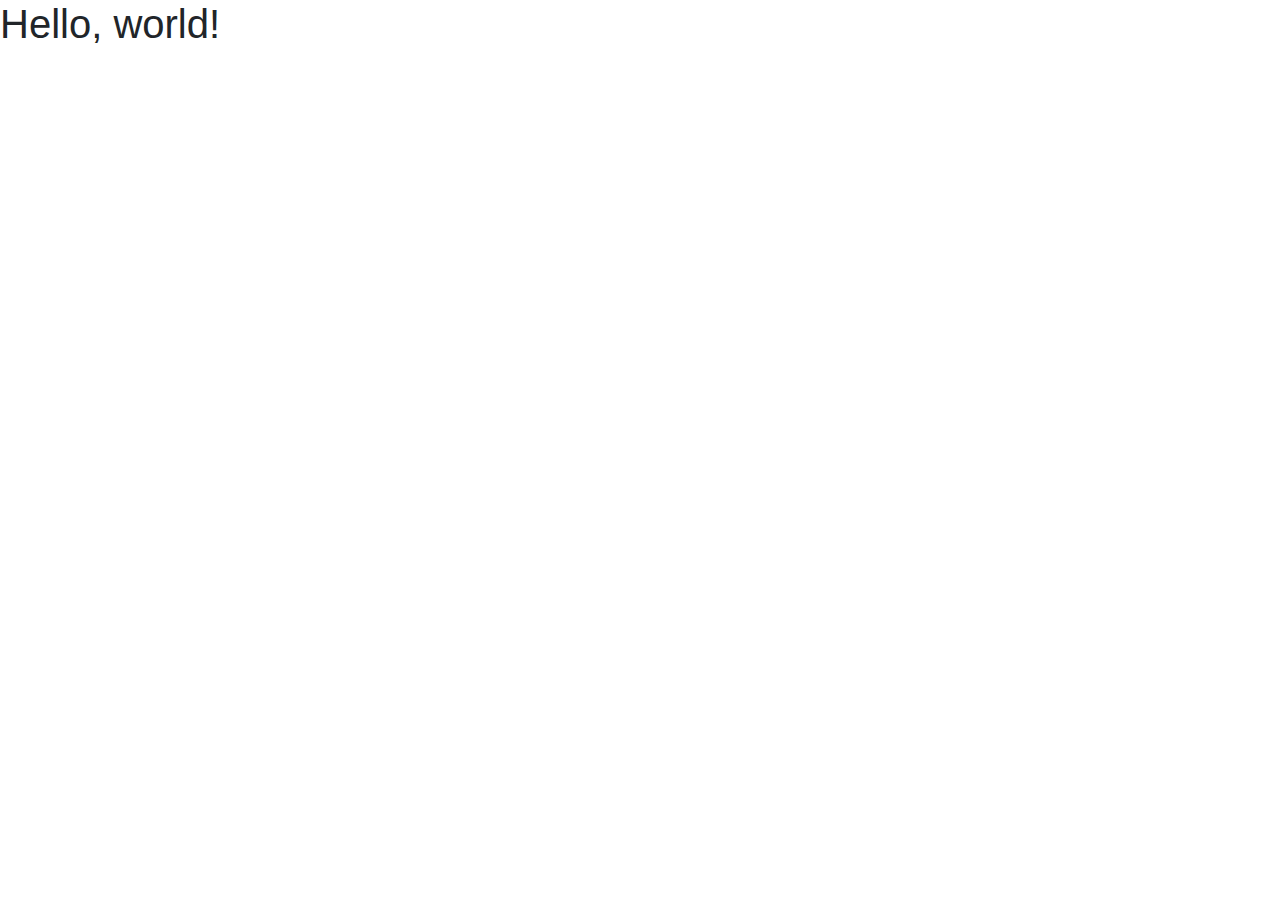
==== pages/about.html @ a5c3021f "third commit" ====
<!doctype html>
<html lang="en">
  <head>
    <!-- Required meta tags -->
    <meta charset="utf-8">
    <meta name="viewport" content="width=device-width, initial-scale=1, shrink-to-fit=no">

    <!-- Bootstrap CSS -->
    <link rel="stylesheet" href="https://stackpath.bootstrapcdn.com/bootstrap/4.5.2/css/bootstrap.min.css" integrity="sha384-JcKb8q3iqJ61gNV9KGb8thSsNjpSL0n8PARn9HuZOnIxN0hoP+VmmDGMN5t9UJ0Z" crossorigin="anonymous">

    <title>Hello, world!</title>
  </head>
  <body>
    <h1>Hello, world!</h1>

    <!-- Optional JavaScript -->
    <!-- jQuery first, then Popper.js, then Bootstrap JS -->
    <script src="https://code.jquery.com/jquery-3.5.1.slim.min.js" integrity="sha384-DfXdz2htPH0lsSSs5nCTpuj/zy4C+OGpamoFVy38MVBnE+IbbVYUew+OrCXaRkfj" crossorigin="anonymous"></script>
    <script src="https://cdn.jsdelivr.net/npm/popper.js@1.16.1/dist/umd/popper.min.js" integrity="sha384-9/reFTGAW83EW2RDu2S0VKaIzap3H66lZH81PoYlFhbGU+6BZp6G7niu735Sk7lN" crossorigin="anonymous"></script>
    <script src="https://stackpath.bootstrapcdn.com/bootstrap/4.5.2/js/bootstrap.min.js" integrity="sha384-B4gt1jrGC7Jh4AgTPSdUtOBvfO8shuf57BaghqFfPlYxofvL8/KUEfYiJOMMV+rV" crossorigin="anonymous"></script>
  </body>
</html>
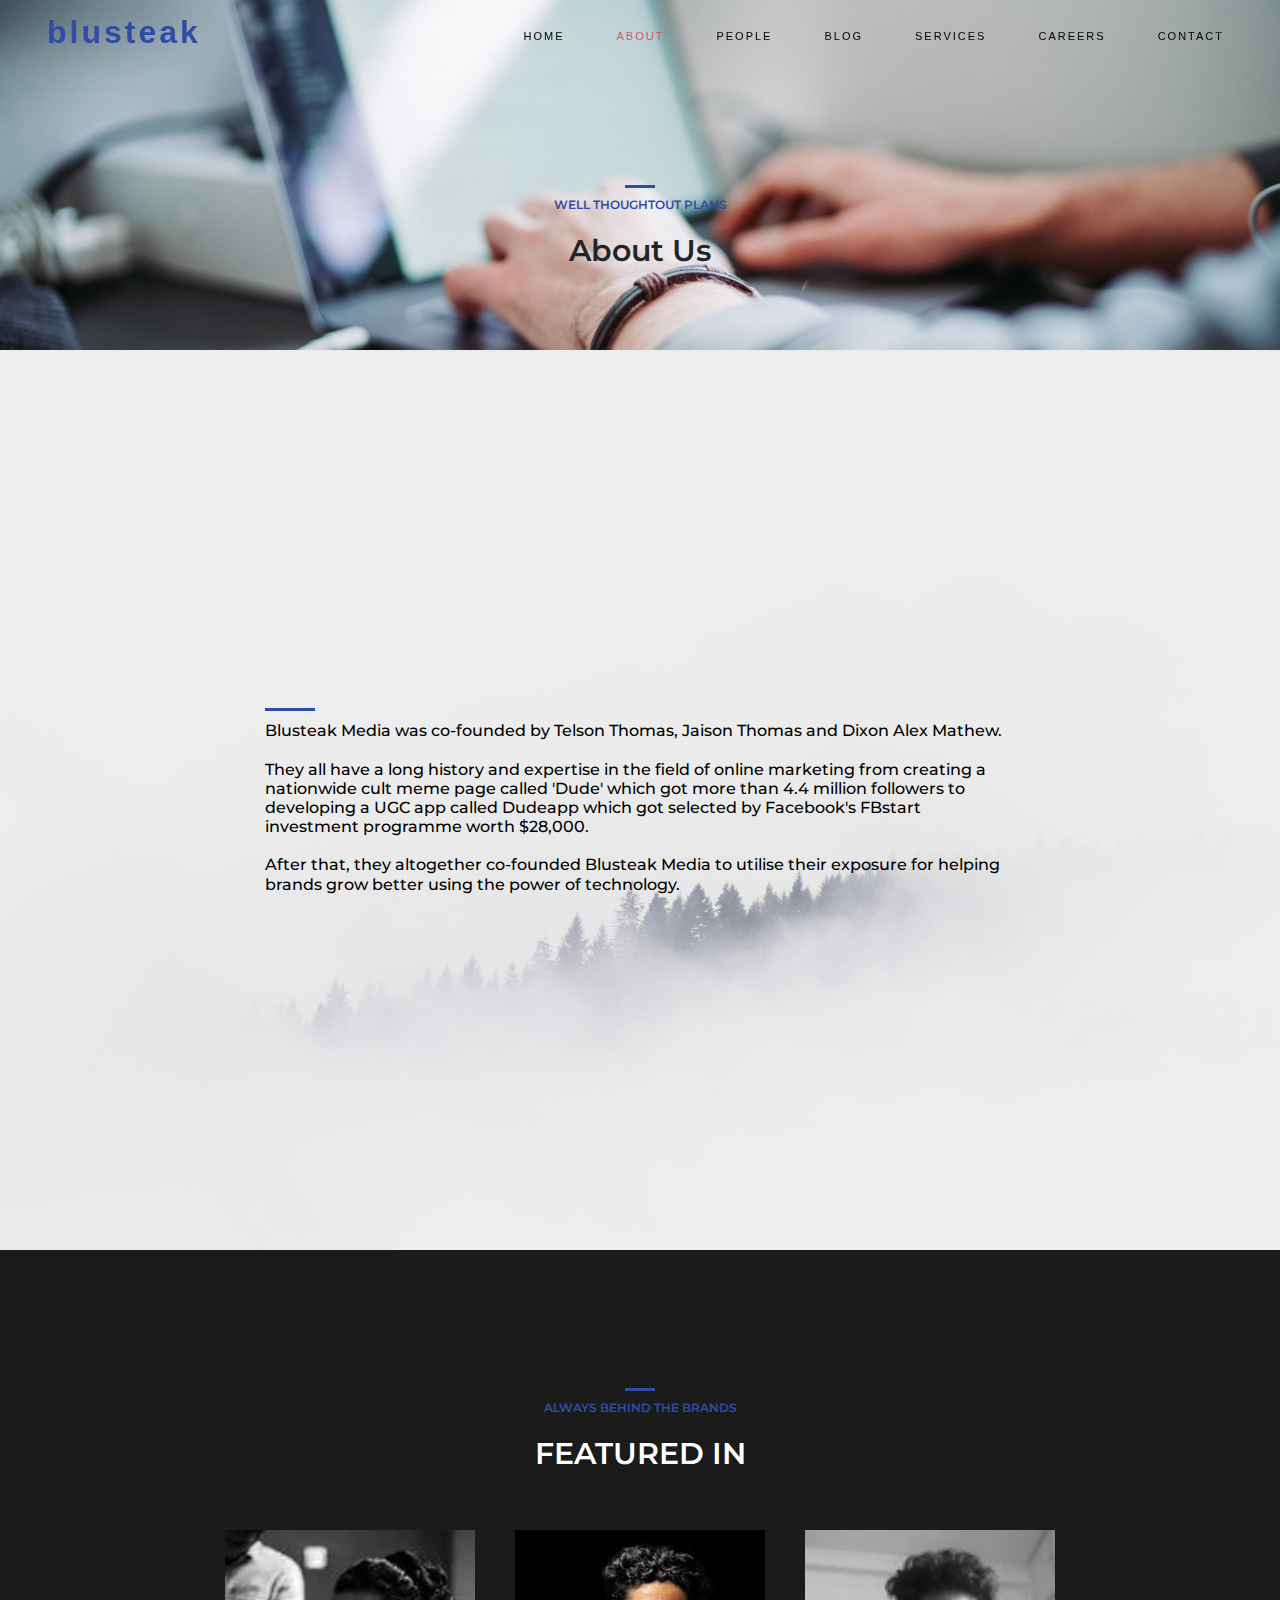
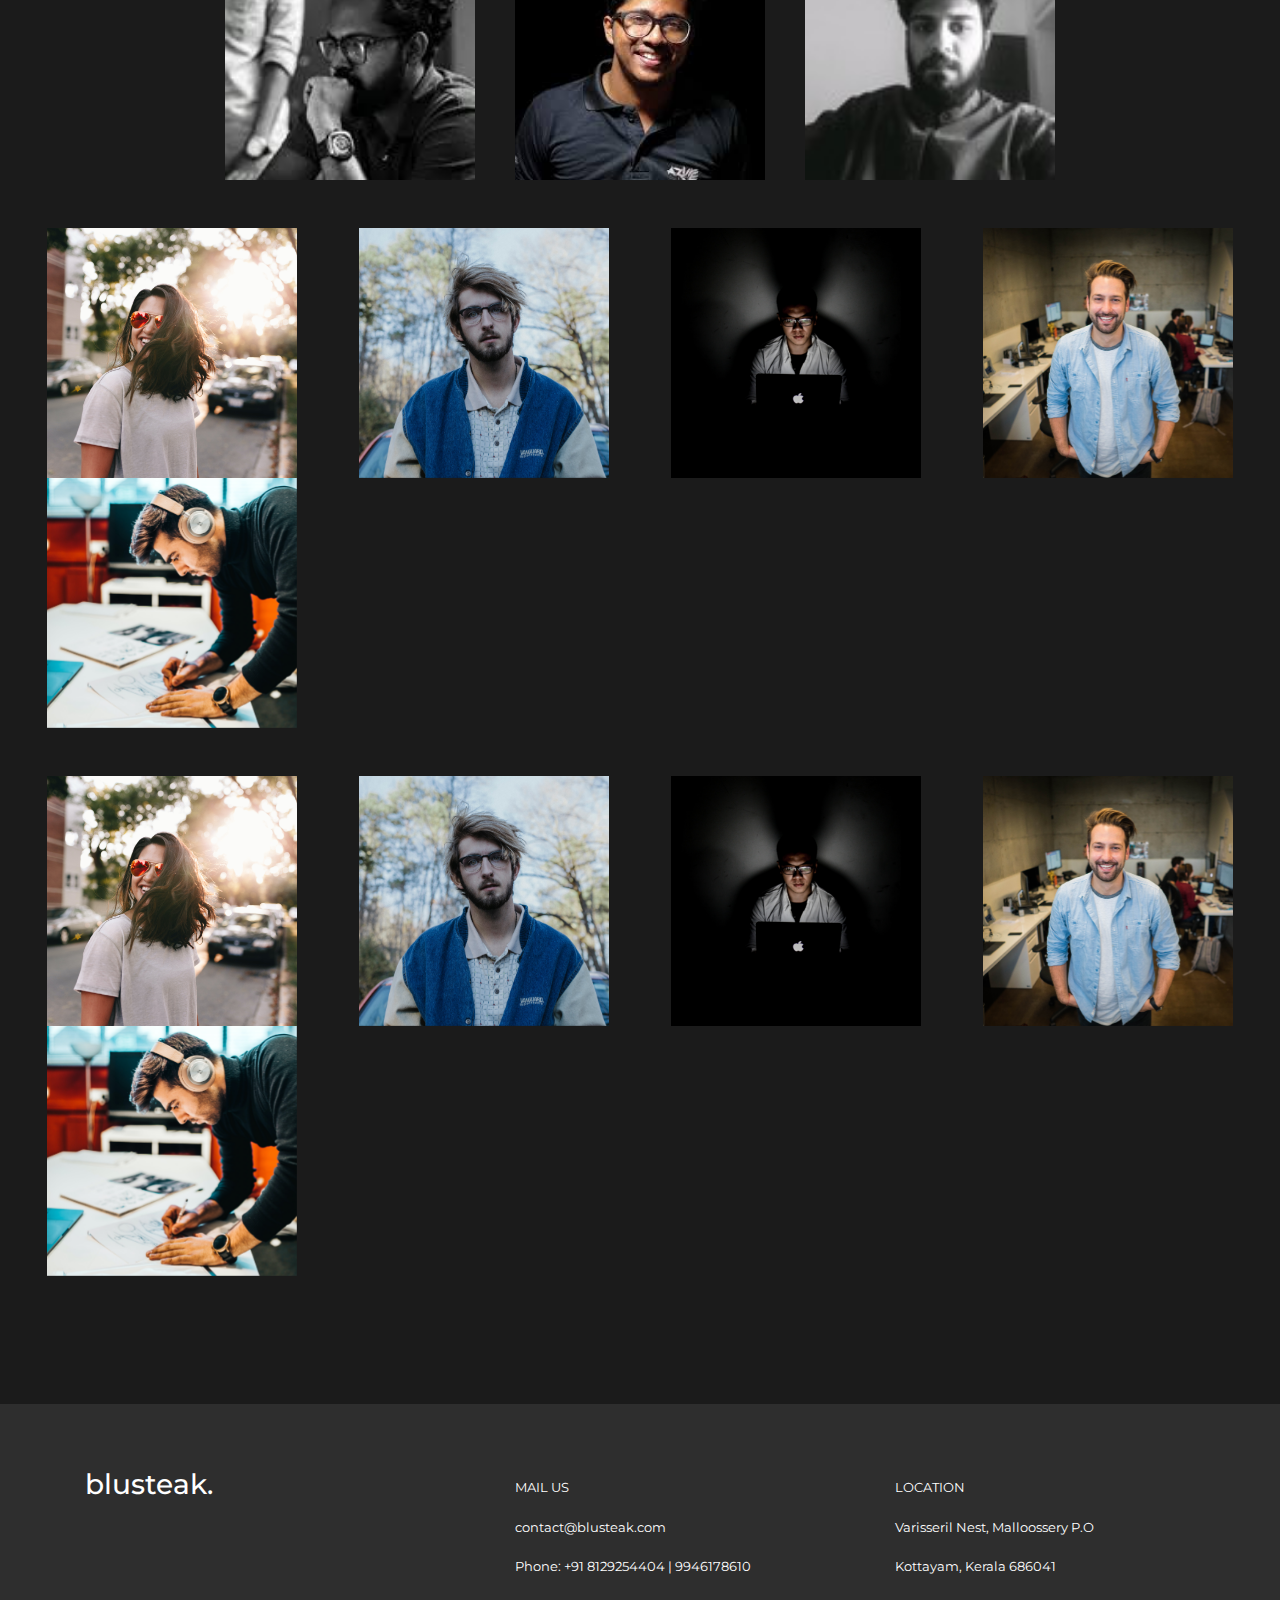
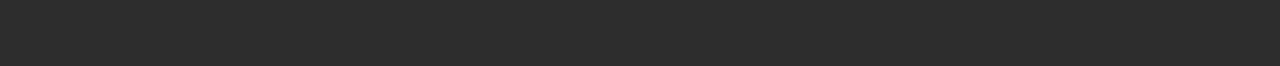
==== commit de929fc9: "fifth commit" ====
--- a/pages/about.html
+++ b/pages/about.html
@@ -4,19 +4,500 @@
     <!-- Required meta tags -->
     <meta charset="utf-8">
     <meta name="viewport" content="width=device-width, initial-scale=1, shrink-to-fit=no">
+    <link rel="stylesheet" href="../css/about.css">
 
     <!-- Bootstrap CSS -->
     <link rel="stylesheet" href="https://stackpath.bootstrapcdn.com/bootstrap/4.5.2/css/bootstrap.min.css" integrity="sha384-JcKb8q3iqJ61gNV9KGb8thSsNjpSL0n8PARn9HuZOnIxN0hoP+VmmDGMN5t9UJ0Z" crossorigin="anonymous">
 
-    <title>Hello, world!</title>
+    <!-- font -->
+    <link href="https://fonts.googleapis.com/css?family=Raleway:300,700,900" rel="stylesheet">
+    <link href="https://fonts.googleapis.com/css2?family=Montserrat:wght@100;200;300;400;500;600;700;800;900&display=swap" rel="stylesheet">
+     <link rel="stylesheet" href="https://pro.fontawesome.com/releases/v5.10.0/css/all.css" integrity="sha384-AYmEC3Yw5cVb3ZcuHtOA93w35dYTsvhLPVnYs9eStHfGJvOvKxVfELGroGkvsg+p" crossorigin="anonymous"/>
+
+    <title>blusteak</title>
   </head>
   <body>
-    <h1>Hello, world!</h1>
+   
+    
+    <!-- Aboutmain banner....................................................................... -->
+
+    <div class="container-fluid aboutBanner">
+
+              <!-- navbar ...starts................... -->
+                
+              <div class="container-fluid topNav">
+                <nav class="navbar navbar-default navbar-expand-lg nav-menu">
+
+                  <div class="container-fluid">
+            
+                    <a href="#" class="navbar-brand text-uppercase brandName"><h2>blusteak</h2></a>
+            
+                    <button class="navbar-toggler nav-button" type="button" data-toggle="collapse" data-target="#myNavbar">
+                      <div class="line1 ham"></div>
+                      <div class="line2 ham"></div>
+                      <div class="line3 ham"></div>      
+                    </button>
+            
+                    <div class="collapse navbar-collapse justify-content-end" id="myNavbar">
+            
+                      <ul class="navbar-nav ml-aulo">
+            
+                        <li class="nav-item">
+                          <a class="nav-link m-2 menu-item" href="../index.html"> Home </a>
+                        </li>
+                        <li class="nav-item">
+                          <a class="nav-link m-2 menu-item nav-active active" href="#"> ABOUT </a>
+                        </li>
+                        <li class="nav-item">
+                          <a class="nav-link m-2 menu-item" href="#"> PEOPLE </a>
+                        </li>
+                        <li class="nav-item">
+                          <a class="nav-link m-2 menu-item" href="#"> BLOG </a>
+                        </li>
+                        <li class="nav-item">
+                          <a class="nav-link m-2 menu-item" href="#"> SERVICES </a>
+                        </li>
+                        <li class="nav-item">
+                          <a class="nav-link m-2 menu-item" href="#"> CAREERS </a>
+                        </li>
+                        <li class="nav-item">
+                          <a class="nav-link m-2 menu-item" href="#"> CONTACT </a>
+                        </li>
+                      </ul>
+                    </div>
+                  </div>
+                </nav>
+            </div>
+
+            <!-- navbar .end..................... -->
+
+      <div class="container maiN">
+        <div class="setitem">
+          <div class="boldLine"></div>
+              <h6 class="aboutSh">WELL THOUGHTOUT PLANS</h6>
+              <h3 class="aboutHead">About Us</h3>
+          </div>
+        </div>
+    </div>
+    
+
+    <!-- about detail-------------------------------------------------------------------------------------------- -->
+
+    <div class="container-fluid aboutContent">
+      <div class="container ">
+        <div class="abContent">
+              <div class="boldLine abline"></div>
+              <h6 class="abH6">Blusteak Media was co-founded by Telson Thomas, Jaison Thomas and Dixon Alex Mathew.<br><br>
+                They all have a long history and expertise in the field of online marketing from creating a nationwide cult meme page called 'Dude' which got more than 4.4 million followers to developing a UGC app called Dudeapp which got selected by Facebook's FBstart investment programme worth $28,000.<br><br>
+                After that, they altogether co-founded Blusteak Media to utilise their exposure for helping brands grow better using the power of technology.</h6>  
+        </div>
+      </div>
+    </div>
+
+      <!-- team........................................................................ -->
+
+
+
+ <!-- <div class="d-flex flex-row justify-content-center">
+                                    <div class="p-4">
+                                        <a href="#">
+                                          <i class="fab fa-facebook-f"></i>
+                                        </a>
+                                    </div>
+                                    <div class="p-4">
+                                            <a href="#">
+                                              <i class="fab fa-twitter"></i>
+                                            </a>
+                                    </div>
+                                    <div class="p-4">
+                                            <a href="#">
+                                              <i class="fab fa-linkedin-in"></i>
+                                            </a>
+                                    </div>
+                                </div> -->
+
+
+
+
+      <div class="container-fluid teamy__team">
+        <div class="main-container">
+
+          <div class="boldLine"></div>
+            <h6 class="teamSh">ALWAYS BEHIND THE BRANDS</h6>
+            <h3 class="teamHead">FEATURED IN</h3>
+
+
+
+          <div class="teamy-team scroller">
+            <div class="scroller__box">
+              
+              
+              <div class="scroller__item fo_Team"> 
+                <div class="teamy teamy_mask-circle teamy_zoom-photo">
+                  <div class="teamy__layout">
+                    <div class="teamy__preview">
+                      <img src="../assets/telson.jpg" class="teamy__avatar" alt="The demo photo">
+                    </div>
+                    <div class="teamy__back">
+                      <div class="teamy__back-inner">
+                        <div class="teamy__content">
+                            <span class="teamy__name">TELSON THOMAS</span>
+                            <span class="teamy__post">CO-FOUNDER, EXECUTIVE</span>
+                            <a href="https://www.linkedin.com/in/telson-thomas-265436133/?originalSubdomain=in" target="_blank" class="social">
+                              <svg class="social__icon"><use xlink:href="#linkedin"></use></svg>
+                              <span class="social__name">LinkedIn</span>
+                            </a>
+                          </div>
+                      </div>
+                    </div>
+                  </div>
+                </div>
+              </div>
+
+              
+              <div class="scroller__item fo_Team"> 
+                <div class="teamy teamy_mask-circle teamy_zoom-photo">
+                  <div class="teamy__layout">
+                    <div class="teamy__preview">
+                      <img src="../assets/jaison.jpg" class="teamy__avatar" alt="The demo photo">
+                    </div>
+                    <div class="teamy__back">
+                      <div class="teamy__back-inner">
+                        <div class="teamy__content">
+                            <span class="teamy__name">JAISON THOMAS</span>
+                            <span class="teamy__post">CO-FOUNDER, MARKETING</span>
+                            <a href="https://www.linkedin.com/in/jaisonthomas123/" target="_blank" class="social">
+                              <svg class="social__icon"><use xlink:href="#linkedin"></use></svg>
+                              <span class="social__name">LinkedIn</span>
+                            </a>
+                          </div>
+                      </div>
+                    </div>
+                  </div>
+                </div>
+              </div>
+              
+              
+              <div class="scroller__item fo_Team"> 
+                <div class="teamy teamy_mask-circle teamy_zoom-photo">
+                  <div class="teamy__layout">
+                    <div class="teamy__preview">
+                      <img src="../assets/DIXON.jpg" class="teamy__avatar" alt="The demo photo">
+                    </div>
+                    <div class="teamy__back">
+                      <div class="teamy__back-inner">
+                        <div class="teamy__content">
+                            <span class="teamy__name">DIXON ALEX</span>
+                            <span class="teamy__post">CO-FOUNDER, PROJECTS HEAD</span>
+                            <a href="https://www.linkedin.com/in/dixon-mathew/?originalSubdomain=in" target="_blank" class="social">
+                              <svg class="social__icon"><use xlink:href="#linkedin"></use></svg>
+                              <span class="social__name">LinkedIn</span>
+                            </a>
+                          </div>
+                      </div>
+                    </div>
+                  </div>
+                </div>
+              </div>
+            </div>
+        </div>
+
+
+
+        <svg width="26" height="28" style="display: none;">
+          <symbol id="linkedin" viewBox="0 0 24 28">
+            <path d="M5.453 9.766v15.484h-5.156v-15.484h5.156zM5.781 4.984c0.016 1.484-1.109 2.672-2.906 2.672v0h-0.031c-1.734 0-2.844-1.188-2.844-2.672 0-1.516 1.156-2.672 2.906-2.672 1.766 0 2.859 1.156 2.875 2.672zM24 16.375v8.875h-5.141v-8.281c0-2.078-0.75-3.5-2.609-3.5-1.422 0-2.266 0.953-2.641 1.875-0.125 0.344-0.172 0.797-0.172 1.266v8.641h-5.141c0.063-14.031 0-15.484 0-15.484h5.141v2.25h-0.031c0.672-1.062 1.891-2.609 4.672-2.609 3.391 0 5.922 2.219 5.922 6.969z"></path>
+          </symbol>
+        </svg>
+
+
+        <!-- ------------------------------------------------------------------------- -->
+
+
+          
+          <div class="teamy-team scroller">
+            <div class="scroller__box">
+              
+              
+              <div class="scroller__item"> 
+                <div class="teamy teamy_mask-circle teamy_zoom-photo">
+                  <div class="teamy__layout">
+                    <div class="teamy__preview">
+                      <img src="../assets/team/team2.jpg" class="teamy__avatar" alt="The demo photo">
+                    </div>
+                    <div class="teamy__back">
+                      <div class="teamy__back-inner">
+                        <div class="teamy__content">
+                            <span class="teamy__name">VAJAN SAJU</span>
+                            <span class="teamy__post">PROJECT MANAGER</span>
+                          </div>
+                      </div>
+                    </div>
+                  </div>
+                </div>
+              </div>
+
+              
+              <div class="scroller__item"> 
+                <div class="teamy teamy_mask-circle teamy_zoom-photo">
+                  <div class="teamy__layout">
+                    <div class="teamy__preview">
+                      <img src="../assets/team/team3.jpg" class="teamy__avatar" alt="The demo photo">
+                    </div>
+                    <div class="teamy__back">
+                      <div class="teamy__back-inner">
+                        <div class="teamy__content">
+                            <span class="teamy__name">DAVIS ABRAHAM</span>
+                            <span class="teamy__post">BRAND IDENTITY DESIGNER</span>
+                          </div>
+                      </div>
+                    </div>
+                  </div>
+                </div>
+              </div>
+              
+              
+              <div class="scroller__item"> 
+                <div class="teamy teamy_mask-circle teamy_zoom-photo">
+                  <div class="teamy__layout">
+                    <div class="teamy__preview">
+                      <img src="../assets/team/team4.jpg" class="teamy__avatar" alt="The demo photo">
+                    </div>
+                    <div class="teamy__back">
+                      <div class="teamy__back-inner">
+                        <div class="teamy__content">
+                            <span class="teamy__name">MARTIN MATHEW</span>
+                            <span class="teamy__post">DIGITAL CONTENT EXECUTIVE</span>
+                          </div>
+                      </div>
+                    </div>
+                  </div>
+                </div>
+              </div>
+              
+              
+              
+              <div class="scroller__item"> 
+                <div class="teamy teamy_mask-circle teamy_zoom-photo">
+                  <div class="teamy__layout">
+                    <div class="teamy__preview">
+                      <img src="../assets/team/work0.jpg" class="teamy__avatar" alt="The demo photo">
+                    </div>
+                    <div class="teamy__back">
+                      <div class="teamy__back-inner">
+                        <div class="teamy__content">
+                            <span class="teamy__name">FEBIN ZACHARIAH</span>
+                            <span class="teamy__post">CRM, OPERATIONS</span>
+                          </div>
+                      </div>
+                    </div>
+                  </div>
+                </div>
+              </div>
+              
+              
+              <div class="scroller__item"> 
+                <div class="teamy teamy_mask-circle teamy_zoom-photo">
+                  <div class="teamy__layout">
+                    <div class="teamy__preview">
+                      <img src="../assets/team/work8.jpg" class="teamy__avatar" alt="The demo photo">
+                    </div>
+                    <div class="teamy__back">
+                      <div class="teamy__back-inner">
+                        <div class="teamy__content">
+                            <span class="teamy__name">JHONY JAMES</span>
+                            <span class="teamy__post">ASST.FILM MAKER</span>
+                          </div>
+                      </div>
+                    </div>
+                  </div>
+                </div>
+              </div>
+            </div>
+          </div>
+              
+<!-- ------------------------------------- -->
+
+
+
+  <div class="teamy-team scroller">
+    <div class="scroller__box">
+      
+      
+      <div class="scroller__item"> 
+        <div class="teamy teamy_mask-circle teamy_zoom-photo">
+          <div class="teamy__layout">
+            <div class="teamy__preview">
+              <img src="../assets/team/team2.jpg" class="teamy__avatar" alt="The demo photo">
+            </div>
+            <div class="teamy__back">
+              <div class="teamy__back-inner">
+                <div class="teamy__content">
+                    <span class="teamy__name">SEBIN GEORGE THOMAS</span>
+                    <span class="teamy__post">ASST.PROJECT MANAGER</span>
+                  </div>
+              </div>
+            </div>
+          </div>
+        </div>
+      </div>
+
+      
+      <div class="scroller__item"> 
+        <div class="teamy teamy_mask-circle teamy_zoom-photo">
+          <div class="teamy__layout">
+            <div class="teamy__preview">
+              <img src="../assets/team/team3.jpg" class="teamy__avatar" alt="The demo photo">
+            </div>
+            <div class="teamy__back">
+              <div class="teamy__back-inner">
+                <div class="teamy__content">
+                    <span class="teamy__name">ABHIRAM G</span>
+                    <span class="teamy__post">GRAPHIC DESIGNER</span>
+                  </div>
+              </div>
+            </div>
+          </div>
+        </div>
+      </div>
+      
+      
+      <div class="scroller__item"> 
+        <div class="teamy teamy_mask-circle teamy_zoom-photo">
+          <div class="teamy__layout">
+            <div class="teamy__preview">
+              <img src="../assets/team/team4.jpg" class="teamy__avatar" alt="The demo photo">
+            </div>
+            <div class="teamy__back">
+              <div class="teamy__back-inner">
+                <div class="teamy__content">
+                    <span class="teamy__name">PONNY K BABY</span>
+                    <span class="teamy__post">CONTENT HEAD</span>
+                  </div>
+              </div>
+            </div>
+          </div>
+        </div>
+      </div>
+      
+      
+      
+      <div class="scroller__item"> 
+        <div class="teamy teamy_mask-circle teamy_zoom-photo">
+          <div class="teamy__layout">
+            <div class="teamy__preview">
+              <img src="../assets/team/work0.jpg" class="teamy__avatar" alt="The demo photo">
+            </div>
+            <div class="teamy__back">
+              <div class="teamy__back-inner">
+                <div class="teamy__content">
+                    <span class="teamy__name">DEEPA SANTHA MOHAN</span>
+                    <span class="teamy__post">CREATIVE HEAD</span>
+                  </div>
+              </div>
+            </div>
+          </div>
+        </div>
+      </div>
+      
+      
+      <div class="scroller__item"> 
+        <div class="teamy teamy_mask-circle teamy_zoom-photo">
+          <div class="teamy__layout">
+            <div class="teamy__preview">
+              <img src="../assets/team/work8.jpg" class="teamy__avatar" alt="The demo photo">
+            </div>
+            <div class="teamy__back">
+              <div class="teamy__back-inner">
+                <div class="teamy__content">
+                    <span class="teamy__name">STANLEY JOHN</span>
+                    <span class="teamy__post">DIGITAL MARKETING EXECUTIVE</span>
+                  </div>
+              </div>
+            </div>
+          </div>
+        </div>
+      </div>
+    </div>
+  </div>
+  </div>
+        
+      </div>
+
+
+
+          
+      <!-- footer......................................................................... -->
+
+          
+            <div class="container-fluid footDiv">
+                <div class="container ">
+                    <div class="row">
+                      <div class="col-md-4">
+                        <h3>blusteak.</h3>
+                        <ul class="soIcon">
+                          <li><i class="fab fa-youtube"></i></li>
+                          <li><i class="fab fa-instagram"></i></li>
+                          <li><i class="fab fa-linkedin"></i></li>
+                          <li><i class="fab fa-facebook-square"></i></li>
+                          <li><i class="fab fa-pinterest-square"></i></li>
+                        </ul>
+                      </div>
+                      <div class="col-md-4">
+                        <ul class="footItm">
+                          <li>MAIL US</li>
+                          <li>contact@blusteak.com</li>
+                          <li>Phone: +91 8129254404 | 9946178610</li>
+                        </ul>
+                      </div>
+                      <div class="col-md-4">
+                        <ul class="footItm">
+                          <li>LOCATION</li>
+                          <li>Varisseril Nest, Malloossery P.O </li>
+                          <li>Kottayam, Kerala 686041</li>
+                        </ul>
+                      </div>
+                    </div>
+                </div>
+          
+              </div>
+      
+
+
+
 
     <!-- Optional JavaScript -->
     <!-- jQuery first, then Popper.js, then Bootstrap JS -->
     <script src="https://code.jquery.com/jquery-3.5.1.slim.min.js" integrity="sha384-DfXdz2htPH0lsSSs5nCTpuj/zy4C+OGpamoFVy38MVBnE+IbbVYUew+OrCXaRkfj" crossorigin="anonymous"></script>
     <script src="https://cdn.jsdelivr.net/npm/popper.js@1.16.1/dist/umd/popper.min.js" integrity="sha384-9/reFTGAW83EW2RDu2S0VKaIzap3H66lZH81PoYlFhbGU+6BZp6G7niu735Sk7lN" crossorigin="anonymous"></script>
     <script src="https://stackpath.bootstrapcdn.com/bootstrap/4.5.2/js/bootstrap.min.js" integrity="sha384-B4gt1jrGC7Jh4AgTPSdUtOBvfO8shuf57BaghqFfPlYxofvL8/KUEfYiJOMMV+rV" crossorigin="anonymous"></script>
+  
+
+
+            <!-- NAVBAR................ -->
+            <script>
+              // ===== NAVBAR ===== //
+               $(window).scroll(function() {
+                 
+                 let position    =   $(this).scrollTop();
+                   if (position >= 100) {
+                     $('.nav-menu').addClass('costum-navbar');
+                   } else {
+                     $('.nav-menu').removeClass('costum-navbar');
+                   }
+                 
+               });
+   
+   
+               // ===== HAMBURGER BUTTON ===== //
+               $(document).ready(function() {
+                 
+                 $('.nav-button').click(function() {
+                   $('.nav-button').toggleClass('change');
+                 })
+               });
+           </script>
+
+  
   </body>
 </html>--- a/css/about.css
+++ b/css/about.css
@@ -0,0 +1,661 @@
+*{
+    /* outline: 1px solid red;  */
+}
+body{
+    margin: 0;
+    padding: 0;
+    display: block;
+    /* overflow: hidden; */
+    font-family: 'Montserrat', sans-serif!important;
+}
+p{
+    line-height: 16px;
+    font-size: 15px;
+}
+a:hover{
+    text-decoration: none!important;
+}
+.boldLine{
+    width: 30px;
+    height: 3px;
+    background: #314ca4;
+    margin: 10px auto;
+    /* transition: all 0.5s ease; */
+}
+
+/* navbar .......................................................................... */
+
+.navbar-brand {
+    color: #fff;
+    padding: 0 15px;
+    padding-top: 10px;
+    padding-bottom: 5px;
+    font-family: 'Josefin Sans', sans-serif;
+    font-size: 25px;
+    font-weight: 400;
+    letter-spacing: 3px;
+}
+
+.nav-menu {
+    background: transparent;
+    padding: 30px;
+    position: fixed!important;
+    width: 100%;
+    z-index: 9999;
+
+    transition: all .4s;
+}
+
+@media (max-width:34em) {
+    .nav-menu {
+        background: #fff !important;
+    }
+    .topNav{
+        padding-left: 0px!important;
+        margin-left: -14px!important;
+        
+    }
+}
+
+.nav-item {
+    padding: 0 10px;
+}
+
+.menu-item {
+    font-family: 'Josefin Sans', sans-serif;
+    font-size: 11px;
+    letter-spacing: 2px;
+    color: #000000;
+    text-transform: uppercase;
+}
+
+@media (max-width: 34em) {
+    .menu-item {
+        padding: 10px 10px 10px;
+    }
+}
+
+.navbar-toggler {
+    cursor: pointer;
+    outline: 0;
+}
+
+.ham {
+    transition: width 0.3s;
+    background: #5a6c7a;
+}
+button:focus{
+  outline: 0px auto!important;
+}
+
+.line1, .line3  {
+    width: 28px;
+    height: 2px;
+    margin: 6px;    
+    transition:  0.4s;
+    
+}
+
+.change .line1 {
+    transform: rotate(-45deg) translate(-3px, 2px);
+}
+
+.change .line3 {
+    transform: rotate(45deg) translate(-3px, -2px);
+}
+
+.menu-item:hover {
+    color: rgb(219, 82, 82);
+}
+
+.nav-active {
+    color: rgb(214, 86, 86);
+}
+
+.dropdown-item {
+    font-family: 'Lato', sans-serif;
+    text-transform: uppercase;
+    font-size: 13px;
+    letter-spacing: 1px;
+}
+
+.costum-navbar {
+    padding-top: 5px;
+    padding-bottom: 5px;
+    background-color: #fff !important;  
+    position: fixed;
+}
+
+.brandName h2{
+    color: #314ca4;
+    font-weight: 600;
+    text-transform: lowercase;
+    text-shadow: 0 0rem 3rem #5a6c7a;
+}
+
+
+.topNav{
+    padding-left: 0px!important;
+    margin-left: -14px!important;
+    /* background: #ffffff;
+    box-shadow: 0 10px 10px -10px rgba(87, 97, 100, 0.35) */
+}
+
+/* .brandName h2{
+    color: #314ca4;
+    font-weight: 600;
+}
+.pageLink a{
+    font-size: 12px;
+    font-weight: 600;
+} */
+
+
+/* aboutMain............................................................... */
+
+.aboutBanner{
+    background-repeat: no-repeat;
+    background-image: url(/assets/workdesk.jpg);
+    /* background-color: #f6f6f6; */
+    background-size: cover;
+    background-position: right; 
+}
+
+.maiN{
+    height: 350px;
+    padding-top: 14%;
+    max-width: 500px;
+}
+.aboutSh{
+    text-align: center;
+    font-size: 12px;
+    font-weight: 600;
+    color: #314ca4;
+    padding-bottom: 13px;
+}
+.aboutHead{
+    text-align: center;
+    padding-bottom: 50px;
+    font-weight: 600;
+    font-size: 30px;
+}
+.setitem{
+    padding-bottom: 50px;
+}
+
+
+/* about detail---------------------------------------------------------------------------------------- */
+
+/* .aboutContent{
+  background-repeat: no-repeat;
+  background-image: url(/assets/white/tst6.jpg);
+  background-size: cover;
+  background-position: right; 
+} */
+.aboutContent{
+  background-repeat: no-repeat;
+  background-color: rgb(220, 220, 220);
+  position: relative;
+}
+.aboutContent::before{
+  content: "";
+  background-image: url(/assets/white/tst6.jpg);
+  background-size: cover;
+  background-position: center;
+  position: absolute;
+  left: 0;
+  top: 0;
+  width: 100%;
+  height: 100%;
+  opacity: 0.5; 
+  display: block!important;
+  /* z-index: -1; */
+}
+.aboutContent{
+  height: 100vh;
+  margin: auto;
+  /* padding: 10%; */
+  display: flex;
+  flex-direction: column;
+  justify-content: center;
+}
+.aboutContent .container{
+  z-index: 10;
+}
+.abContent{
+  padding: 180px;
+  z-index: 2;
+}
+.abline{
+  margin-left: 0;
+  width: 50px;
+  /* z-index: 20; */
+}
+.abH6{
+  color: black;
+  z-index: 20!important;
+}
+
+  /* team........................................................................ */
+
+
+  .teamSh{
+    text-align: center;
+    font-size: 12px;
+    font-weight: 600;
+    color: #314ca4;
+    padding-bottom: 13px;
+}
+.teamHead{
+    text-align: center;
+    padding-bottom: 10px;
+    font-weight: 600;
+    font-size: 30px;
+    color: #fff;
+}
+
+  .teamy__team{
+    background-color: #1b1b1b;
+  }
+
+@media (min-width: 768px){
+
+  .teamy__content{
+    font-size: 62.5%;
+  }
+}
+
+@media (max-width: 767px){
+
+  .teamy__content{
+    font-size: 50%;
+  }
+}
+/* 
+body{
+  font-family: -apple-system, BlinkMacSystemFont, Segoe UI, Roboto, Open Sans, Ubuntu, Fira Sans, Helvetica Neue, sans-serif;
+  font-size: 1.6rem;
+  margin: 0;
+  -webkit-overflow-scrolling: touch;   
+  overflow-y: scroll;
+} */
+
+.main-container{
+  max-width: 1400px;
+  padding-left: 2rem;
+  padding-right: 2rem;
+  margin-left: auto;
+  margin-right: auto;
+}
+
+@media (max-width: 640px){
+
+  .main-container{
+    padding-top: 4rem;
+    padding-bottom: 4rem;
+  }
+}
+
+@media (min-width: 641px){
+
+  .main-container{
+    padding-top: 8rem;
+    padding-bottom: 8rem;
+  }
+}
+
+/* social buttons */
+
+.social{
+  box-sizing: border-box;
+  width: 2rem;
+  height: 2rem;
+  padding: .5rem;
+  margin: auto;
+
+  background-color: #fff;
+  border-radius: 100%;
+
+  margin: 5px;
+  position: relative;
+  display: inline-block;
+  vertical-align: middle;
+}
+
+.social__icon{
+  width: 100%;
+  height: 100%;
+  fill: rgba(72, 27, 174, 1);
+}
+
+.social__name{
+  position: absolute;
+  left: -9999px;
+}
+
+/* grid */
+
+.teamy-team:nth-child(n+2){
+  margin-top: 3rem;
+}
+
+
+/*
+* 1. core styles
+*/
+
+.teamy{
+    position: relative;
+    width: 246px;
+  }
+  
+  .teamy__layout{
+    position: relative;
+    overflow: hidden;
+    height: 300px;
+    width: 100%;
+    height: 100%;
+  }
+  .teamy__preview{
+    height: 250px;
+  }
+  .teamy_mask-circle{
+    width: 250px;
+  }
+  
+  .teamy__layout:before{
+    content: "";
+    position: absolute;
+    top: 50%;
+    left: 50%;
+    z-index: 2;
+  }
+  
+  .teamy__avatar{
+    display: block;
+    /* max-width: 100%; */
+    position: relative;
+    height: 100%;
+    z-index: 1;
+  }
+  
+  .teamy__back{
+    display: none;
+  }
+  
+  .teamy:hover .teamy__back{
+    width: 100%;
+    height: 100%;  
+    display: flex;
+  
+    position: absolute;
+    top: 0;
+    left: 0;    
+    z-index: 3;
+  }
+  
+  .teamy__back-inner{
+    margin: auto;
+    will-change: opacity;
+    animation: fade .4s cubic-bezier(0.71, 0.05, 0.29, 0.9) .2s both;
+  }
+  
+  @keyframes fade{
+    0%{
+      opacity: 0;
+    }
+  
+    100%{
+      opacity: 1;
+    }  
+  }
+  
+  .teamy__name, .teamy__post{
+    display: block;
+  }
+  
+  /*
+  * 2. visual styles
+  */
+  
+  /* common styles for visual styles */
+  
+  .teamy{
+    font-size: 1.6rem;
+    text-align: center;
+  }
+  
+  .teamy__back-inner{
+    padding: 0px;
+  }
+  
+  .teamy__content{
+    padding: 0px;
+    width: 200px;
+    color: #fff;
+  }
+  
+  .teamy__name{
+    font-size: 1em;
+    font-weight: 700;
+  }
+  
+  .teamy__post{
+    margin-top: .5em;
+    font-size: .7em;
+    text-transform: uppercase;
+  }
+  
+  /*
+  * 3. masks
+  */
+  
+  /* mask circle */
+  
+  .teamy_mask-circle .teamy__layout:before{
+    width: 0;
+    height: 0;
+    padding: 25%;
+    border-radius: 50%;
+  
+    transition: transform .3s ease, opacity .3s ease-out;
+    will-change: opacity, transform;
+    opacity: 0;
+    transform: translate(-50%, -50%) scale(0);
+  }
+  
+  .teamy_mask-circle:hover .teamy__layout:before{
+    opacity: 1;
+    transform: translate(-50%, -50%) scale(4);
+    transition-duration: .6s;
+  }
+  
+  /* mask triangle */
+  
+  .teamy_mask-triangle .teamy__layout:before{
+    width: 100%;
+    height: 100%;
+    opacity: 0;
+    clip-path: polygon(50% 10%, 15% 90%, 85% 90%);
+  
+    transition-property: transform, opacity;
+    transition-duration: .2s, .4s;
+    transition-delay: .4s, 0s;
+    transition-timing-function: ease-out;
+  
+    will-change: transform, opacity;
+    transform: translate(-50%, -50%) scale(1);
+  }
+  
+  .teamy_mask-triangle:hover .teamy__layout:before{
+    opacity: 1;
+    transform: translate(-50%, -50%) scale(5);
+    transition-delay: .1s, 0s;
+    transition-duration: .4s;
+  }
+  
+  /*
+  * 4. animations for preview
+  */
+  
+  /* zoom */
+  
+  .teamy_zoom-photo .teamy__avatar{
+    transition: transform .4s cubic-bezier(0.71, 0.05, 0.29, 0.9);
+    will-change: transform;
+    transform: scale(1);
+  }
+  
+  .teamy_zoom-photo:hover .teamy__avatar{
+    transform: scale(1.2);
+  }
+  
+  /* zoom and rotate */
+  
+  .teamy_zoom-rotate-photo .teamy__avatar{
+    transition: transform .4s cubic-bezier(0.71, 0.05, 0.29, 0.9);
+    will-change: transform;
+    transform: scale(1) rotate(0);
+  }
+  
+  .teamy_zoom-rotate-photo:hover .teamy__avatar{
+    transform: scale(1.2) rotate(5deg);
+  }
+  
+  /* zoom and slide */
+  
+  .teamy_zoom-slide-photo .teamy__avatar{
+    transition: transform .4s cubic-bezier(0.71, 0.05, 0.29, 0.9);
+    will-change: transform;
+    transform: scale(1) translate(0, 0);
+  }
+  
+  .teamy_zoom-slide-photo:hover .teamy__avatar{
+    transform: scale(1.2) translate(4%, 4%);
+  }
+  
+  /*
+  * 5. default skin
+  */
+  
+  .teamy__layout:before{
+    background-color: rgba(72, 27, 174, .7);
+  }
+  
+  /*
+  * touch scroller 
+  */
+  
+  /*
+  =====
+  LEVEL 1. CORE STYLES
+  =====
+  */
+  
+  @media (max-width: 1024px){
+  
+    .scroller{
+      --uiScrollerNumberVisibleItems: var(--scrollerNumberVisibleItems, 1);
+      overflow: hidden;
+    }
+  
+    .scroller__box{
+      display: contents;
+      overflow-x: scroll;
+      overflow-y: hidden;
+      white-space: nowrap;
+      font-size: 0;
+      -webkit-overflow-scrolling: touch;
+    }
+  
+    .scroller__item{
+      width: calc(100% / var(--uiScrollerNumberVisibleItems));
+      display: inline-block;
+      vertical-align: top;
+      white-space: normal;
+      font-size: initial;
+    }
+  }
+  
+  /*
+  * demo
+  */
+  
+  @media (max-width: 360px){
+    
+    .teamy-team{
+      --scrollerNumberVisibleItems: 1.2;
+    }
+  }
+  
+  @media (min-width: 361px) and (max-width: 480px){
+    
+    .teamy-team{
+      --scrollerNumberVisibleItems: 1.8;
+    }
+  }
+  
+  @media (min-width: 481px) and (max-width: 1024px){
+    
+    /* .teamy-team{
+      --scrollerNumberVisibleItems: 2.8;
+    } */
+    /* .scroller__box{
+      display: flex;
+      justify-content: space-between;
+      flex-wrap: wrap;
+      width: fit-content;
+      margin: auto;
+    }
+    
+    .scroller__item{
+      width: 10%;
+    } */
+  }
+  
+  @media (min-width: 1025px){
+    
+    .scroller__box{
+      display: flex;
+      justify-content: space-between;
+      flex-wrap: wrap;
+      width: fit-content;
+      margin: auto;
+    }
+    
+    /* .scroller__item{
+      width: 20%;
+    } */
+
+    .fo_Team{
+      padding-left: 20px;
+      padding-right: 20px;
+    }
+  }
+
+
+  
+  /* footer.................................................................... */
+
+  .footDiv{
+    background-color: rgba(0, 0, 0, 0.82);
+    padding-top: 4rem;
+    padding-bottom: 4rem;
+  }
+  .footDiv h3,li{
+    color: #fff;
+  }
+  .footDiv .soIcon{
+      margin: 0;
+      display: flex;
+      padding-left: 0;
+  }
+  .footDiv ul{
+    list-style: none;
+  }
+  .footDiv ul li{
+      padding: 10px;
+  }
+  .footItm li{
+      font-size: 0.8rem;
+  }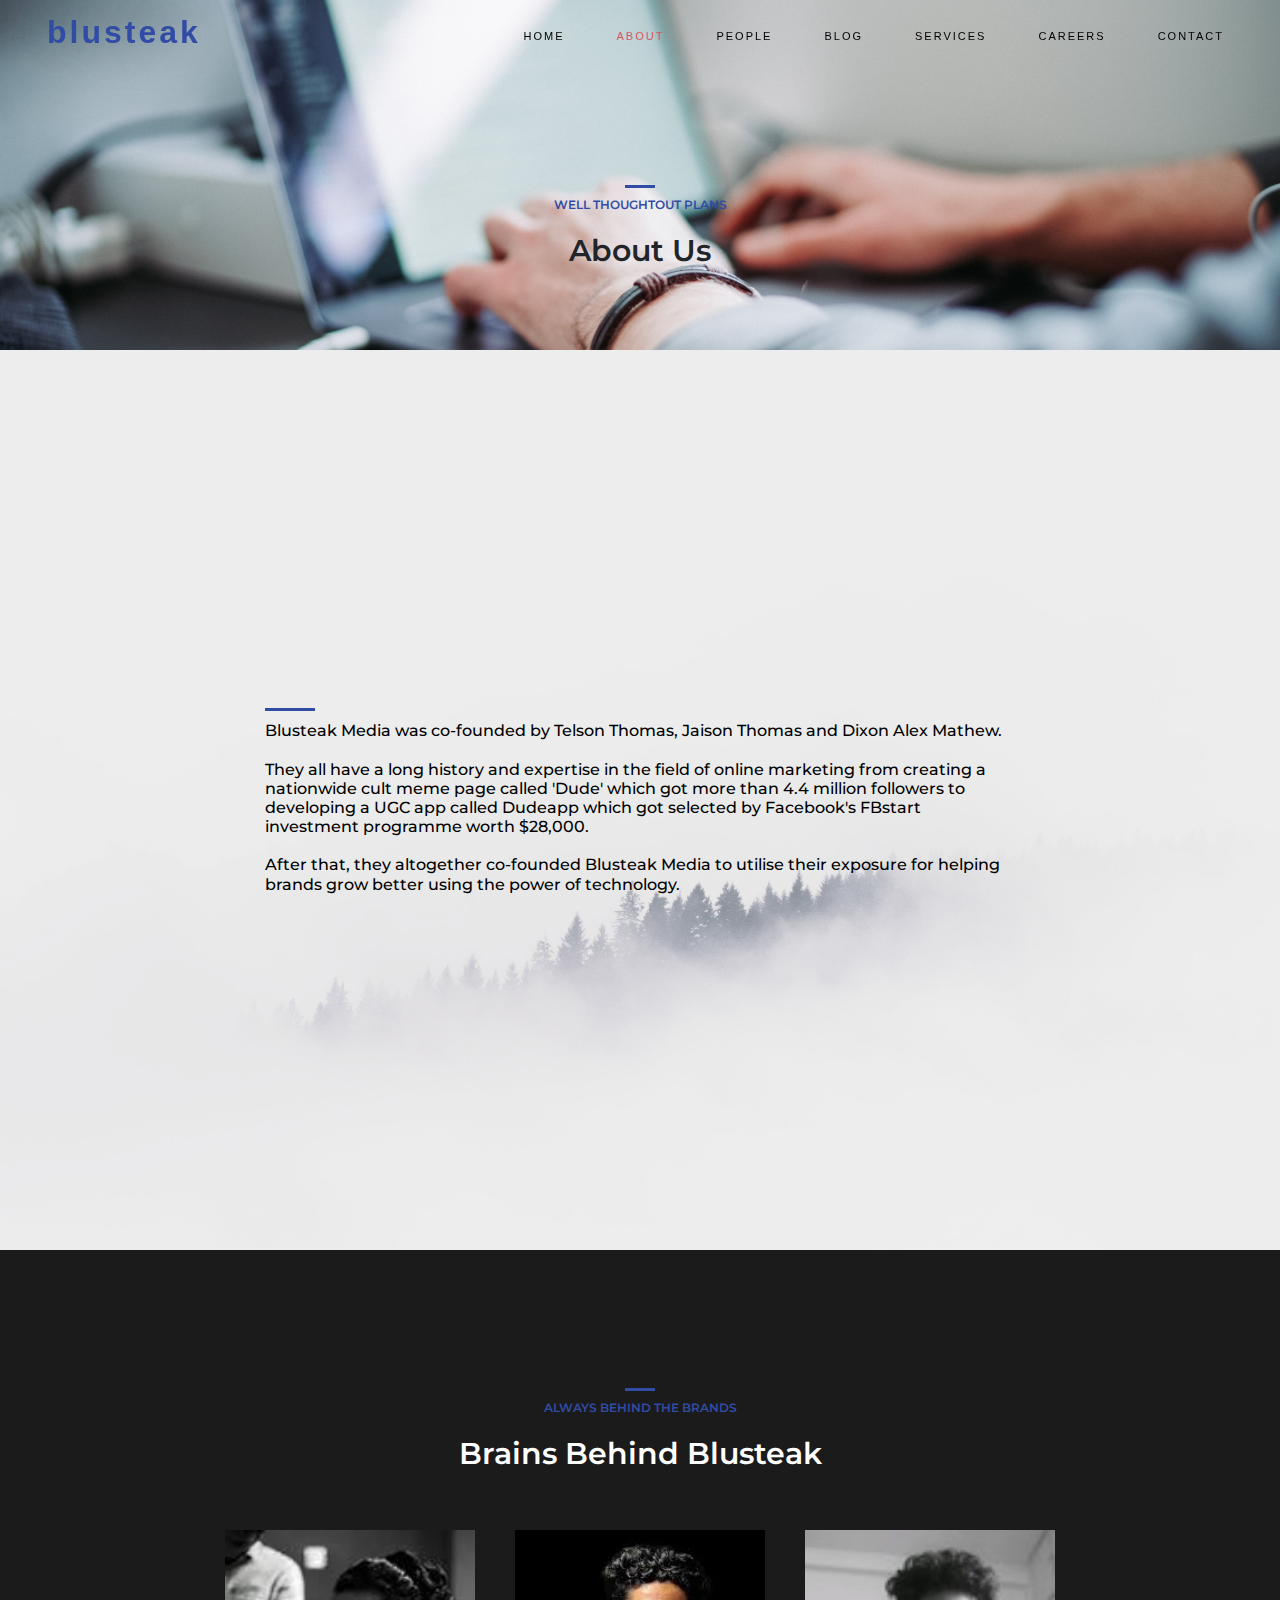
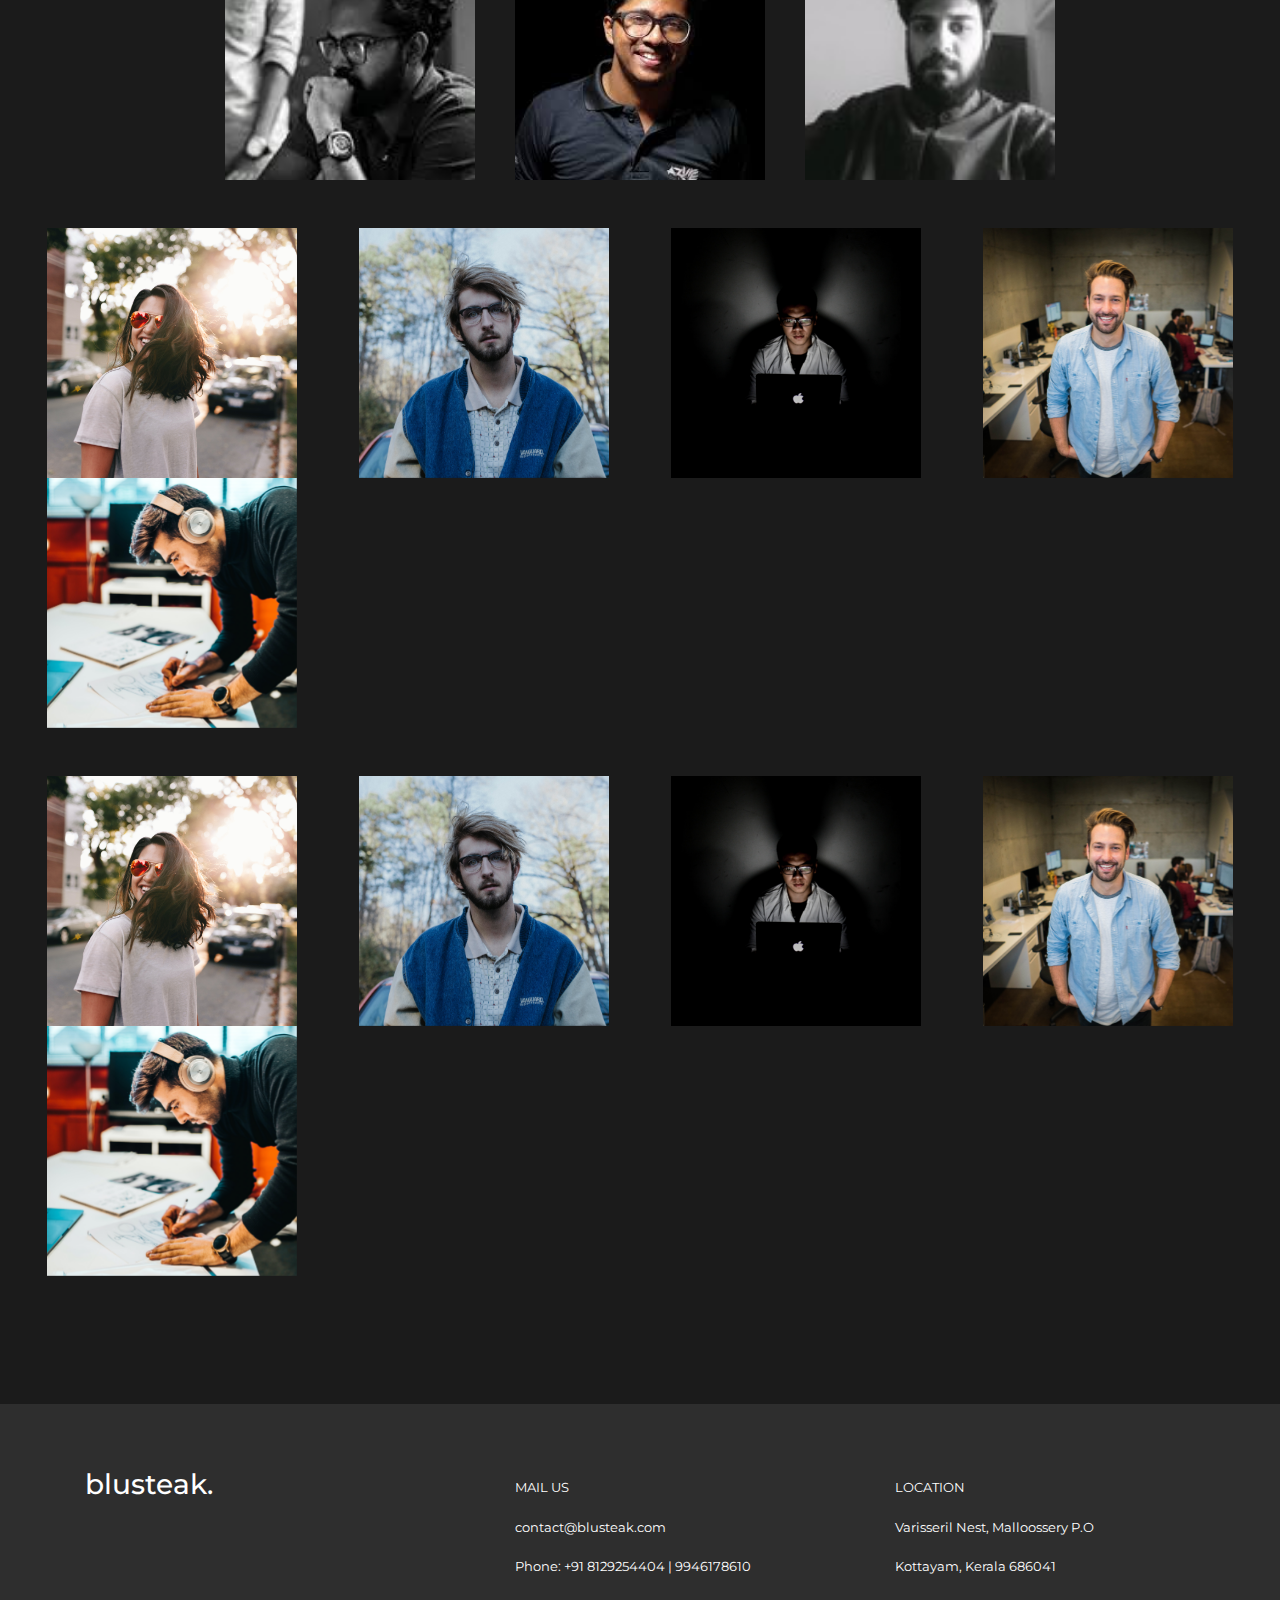
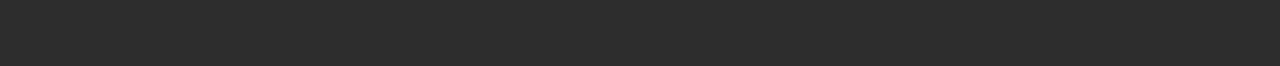
==== commit 69bf9b7a: "fifth_one commit" ====
--- a/pages/about.html
+++ b/pages/about.html
@@ -124,7 +124,7 @@
 
           <div class="boldLine"></div>
             <h6 class="teamSh">ALWAYS BEHIND THE BRANDS</h6>
-            <h3 class="teamHead">FEATURED IN</h3>
+            <h3 class="teamHead">Brains Behind Blusteak</h3>
 
 
 
@@ -320,7 +320,7 @@
 
 
 
-  <div class="teamy-team scroller">
+  <div class="teamy-team scroller sec_layer">
     <div class="scroller__box">
       
       
--- a/css/about.css
+++ b/css/about.css
@@ -155,7 +155,7 @@
 
 .aboutBanner{
     background-repeat: no-repeat;
-    background-image: url(/assets/workdesk.jpg);
+    background-image: url(../assets/workdesk.jpg);
     /* background-color: #f6f6f6; */
     background-size: cover;
     background-position: right; 
@@ -182,7 +182,11 @@
 .setitem{
     padding-bottom: 50px;
 }
-
+@media screen and (max-width : 770px) {
+  .setitem{
+    padding-top: 46px;
+  }
+}
 
 /* about detail---------------------------------------------------------------------------------------- */
 
@@ -199,7 +203,7 @@
 }
 .aboutContent::before{
   content: "";
-  background-image: url(/assets/white/tst6.jpg);
+  background-image: url(../assets/tst6.jpg);
   background-size: cover;
   background-position: center;
   position: absolute;
@@ -235,6 +239,15 @@
   color: black;
   z-index: 20!important;
 }
+@media screen and (max-width : 770px){
+  .aboutContent{
+    height: 510px;
+  }
+  .abContent{
+      padding: 0px;
+  }
+}
+
 
   /* team........................................................................ */
 
@@ -256,6 +269,7 @@
 
   .teamy__team{
     background-color: #1b1b1b;
+    text-align: center;
   }
 
 @media (min-width: 768px){
@@ -269,6 +283,9 @@
 
   .teamy__content{
     font-size: 50%;
+  }
+  .sec_layer{
+    margin-top: 0!important;
   }
 }
 /* 
@@ -555,7 +572,7 @@
   @media (max-width: 1024px){
   
     .scroller{
-      --uiScrollerNumberVisibleItems: var(--scrollerNumberVisibleItems, 1);
+      /* --uiScrollerNumberVisibleItems: var(--scrollerNumberVisibleItems, 1); */
       overflow: hidden;
     }
   
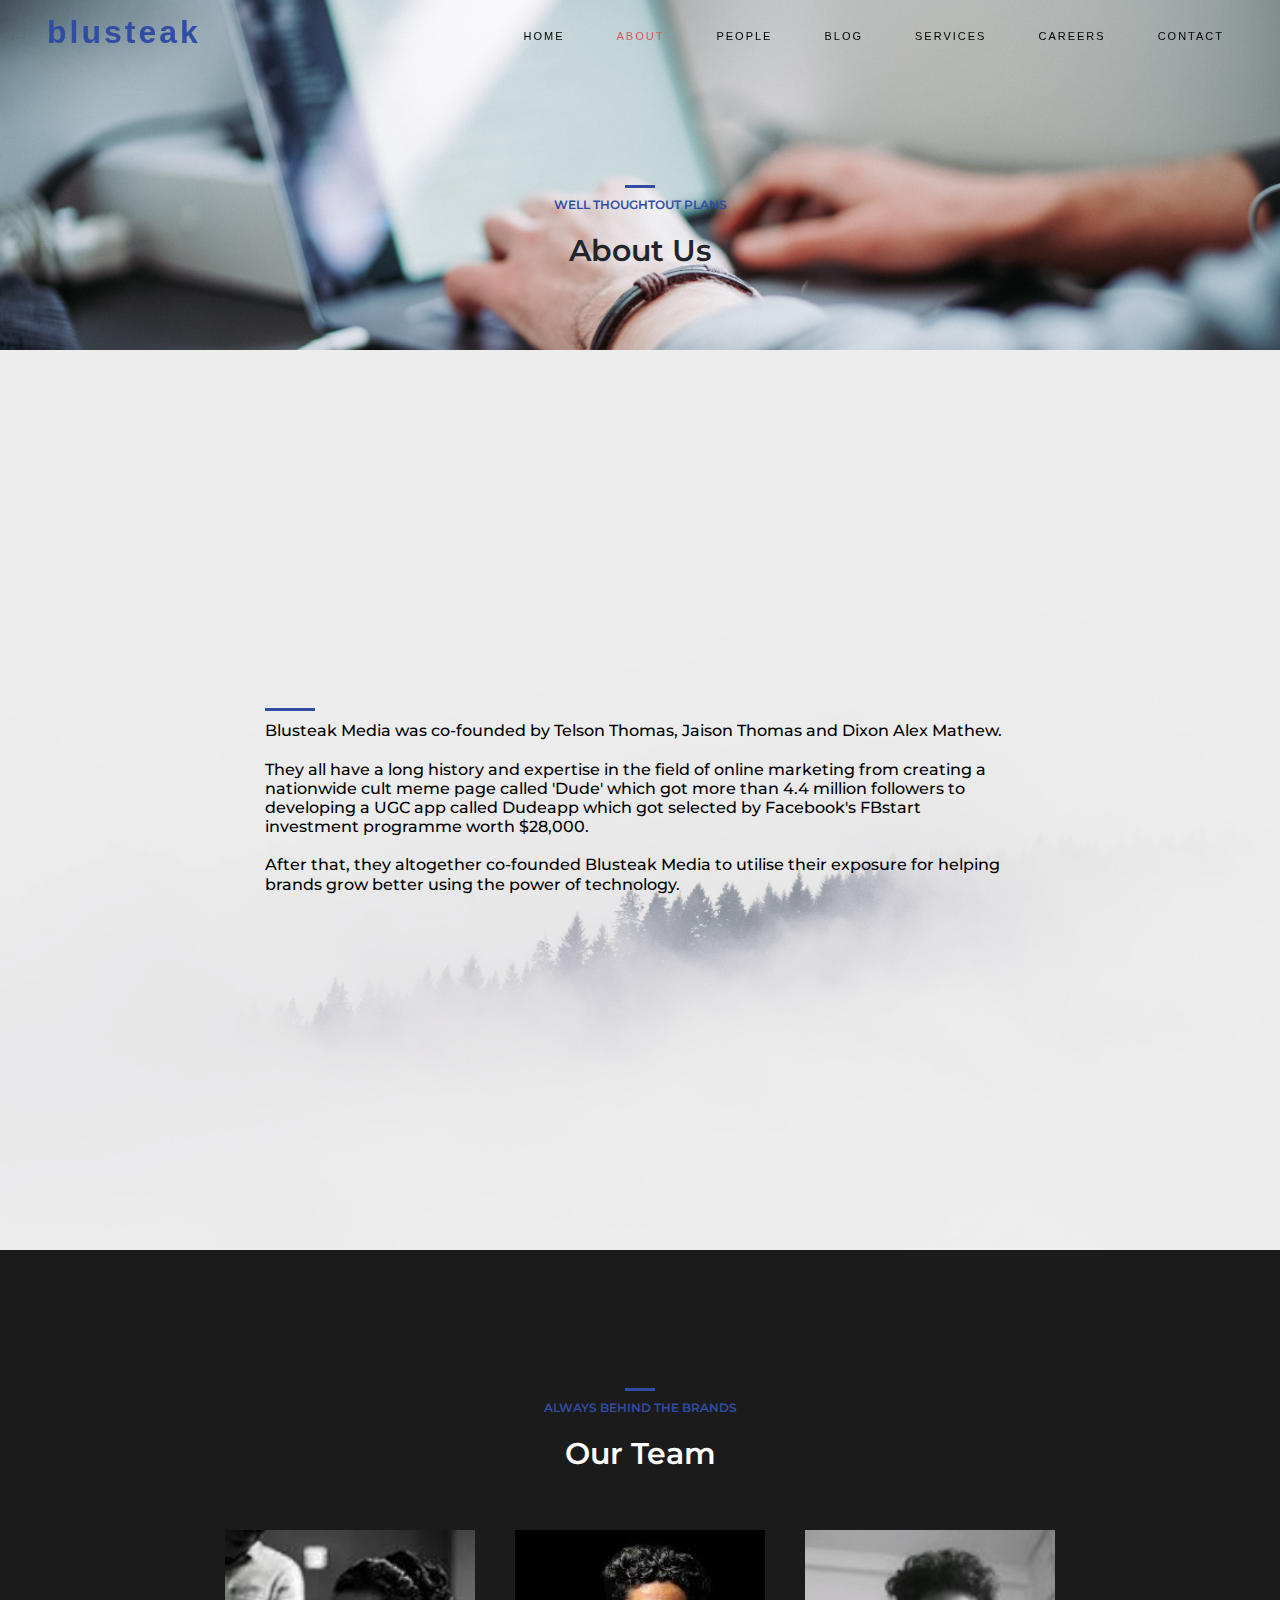
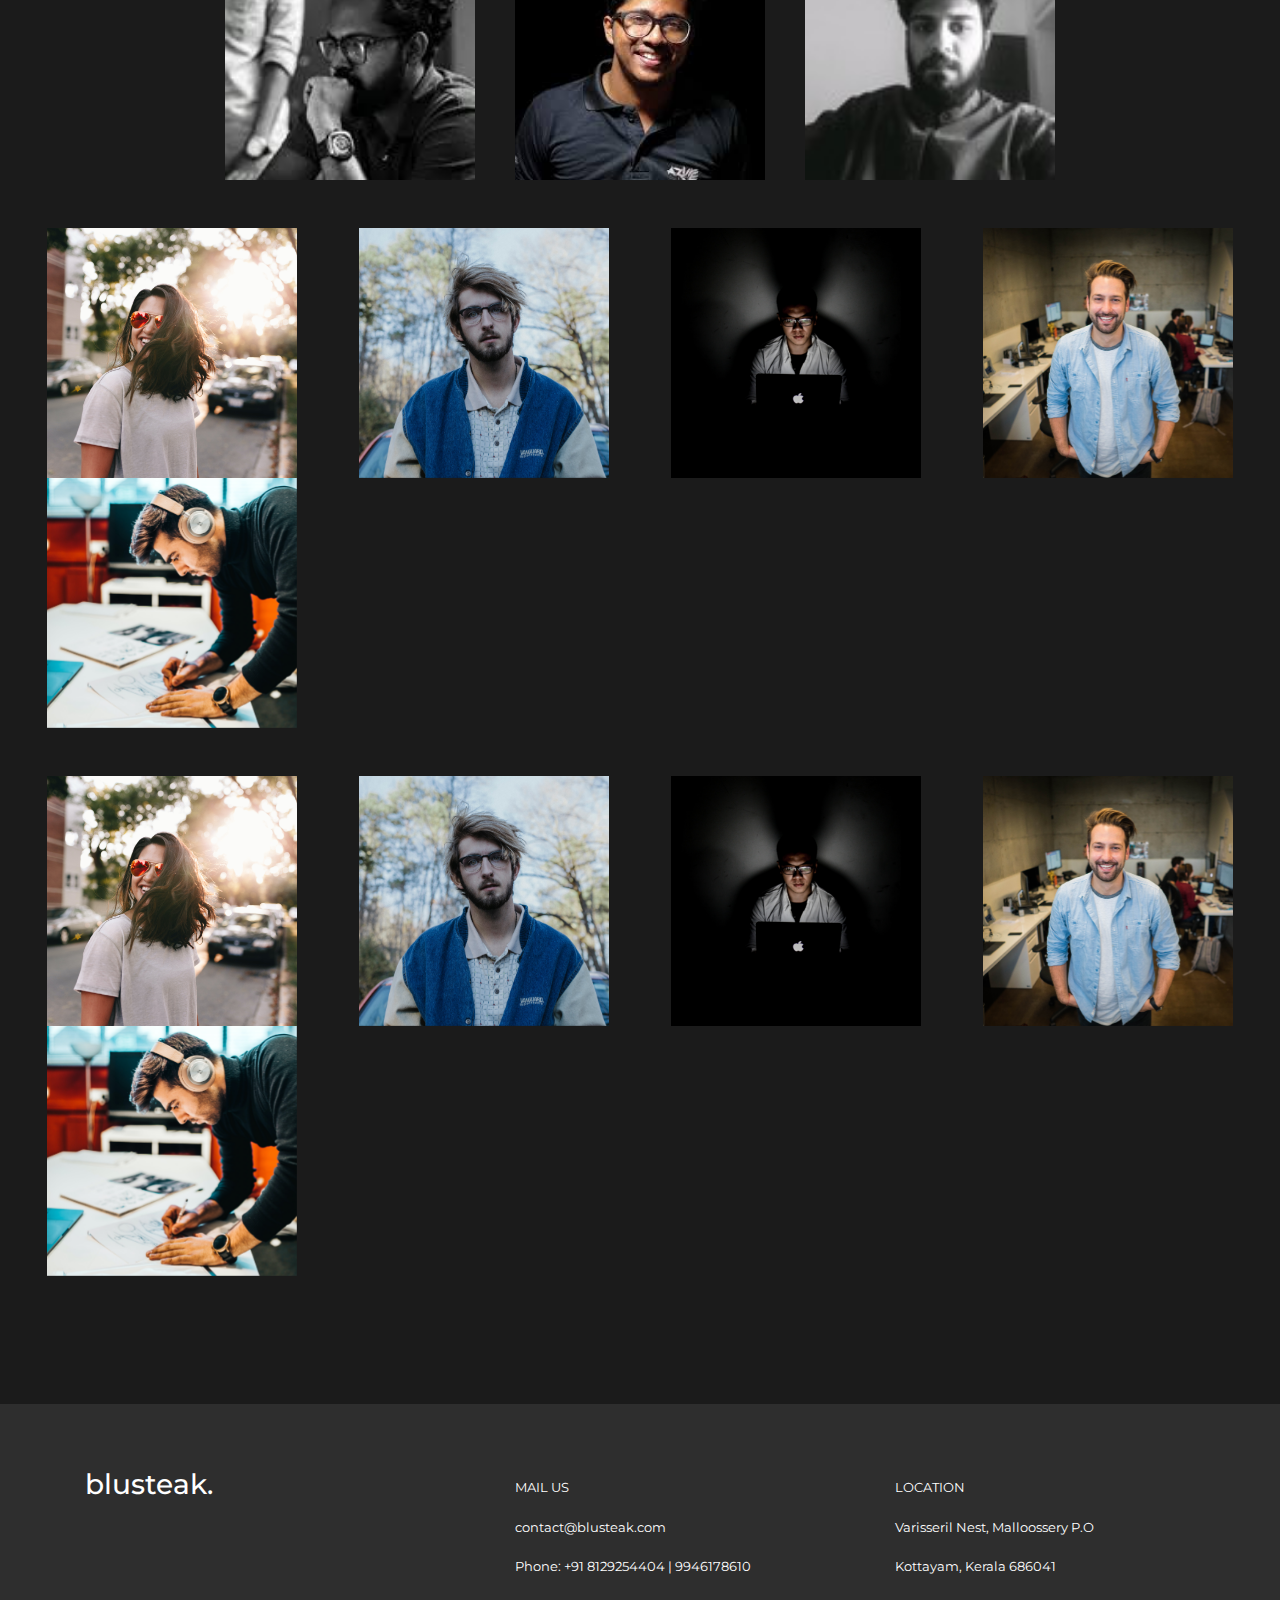
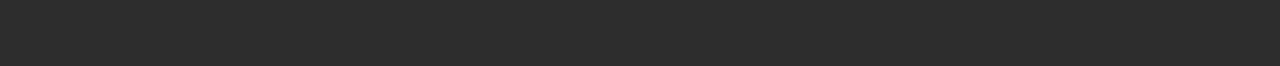
==== commit 0d93ea30: "fifth_1 commit" ====
--- a/pages/about.html
+++ b/pages/about.html
@@ -124,7 +124,7 @@
 
           <div class="boldLine"></div>
             <h6 class="teamSh">ALWAYS BEHIND THE BRANDS</h6>
-            <h3 class="teamHead">Brains Behind Blusteak</h3>
+            <h3 class="teamHead">Our Team</h3>
 
 
 
@@ -201,8 +201,6 @@
               </div>
             </div>
         </div>
-
-
 
         <svg width="26" height="28" style="display: none;">
           <symbol id="linkedin" viewBox="0 0 24 28">
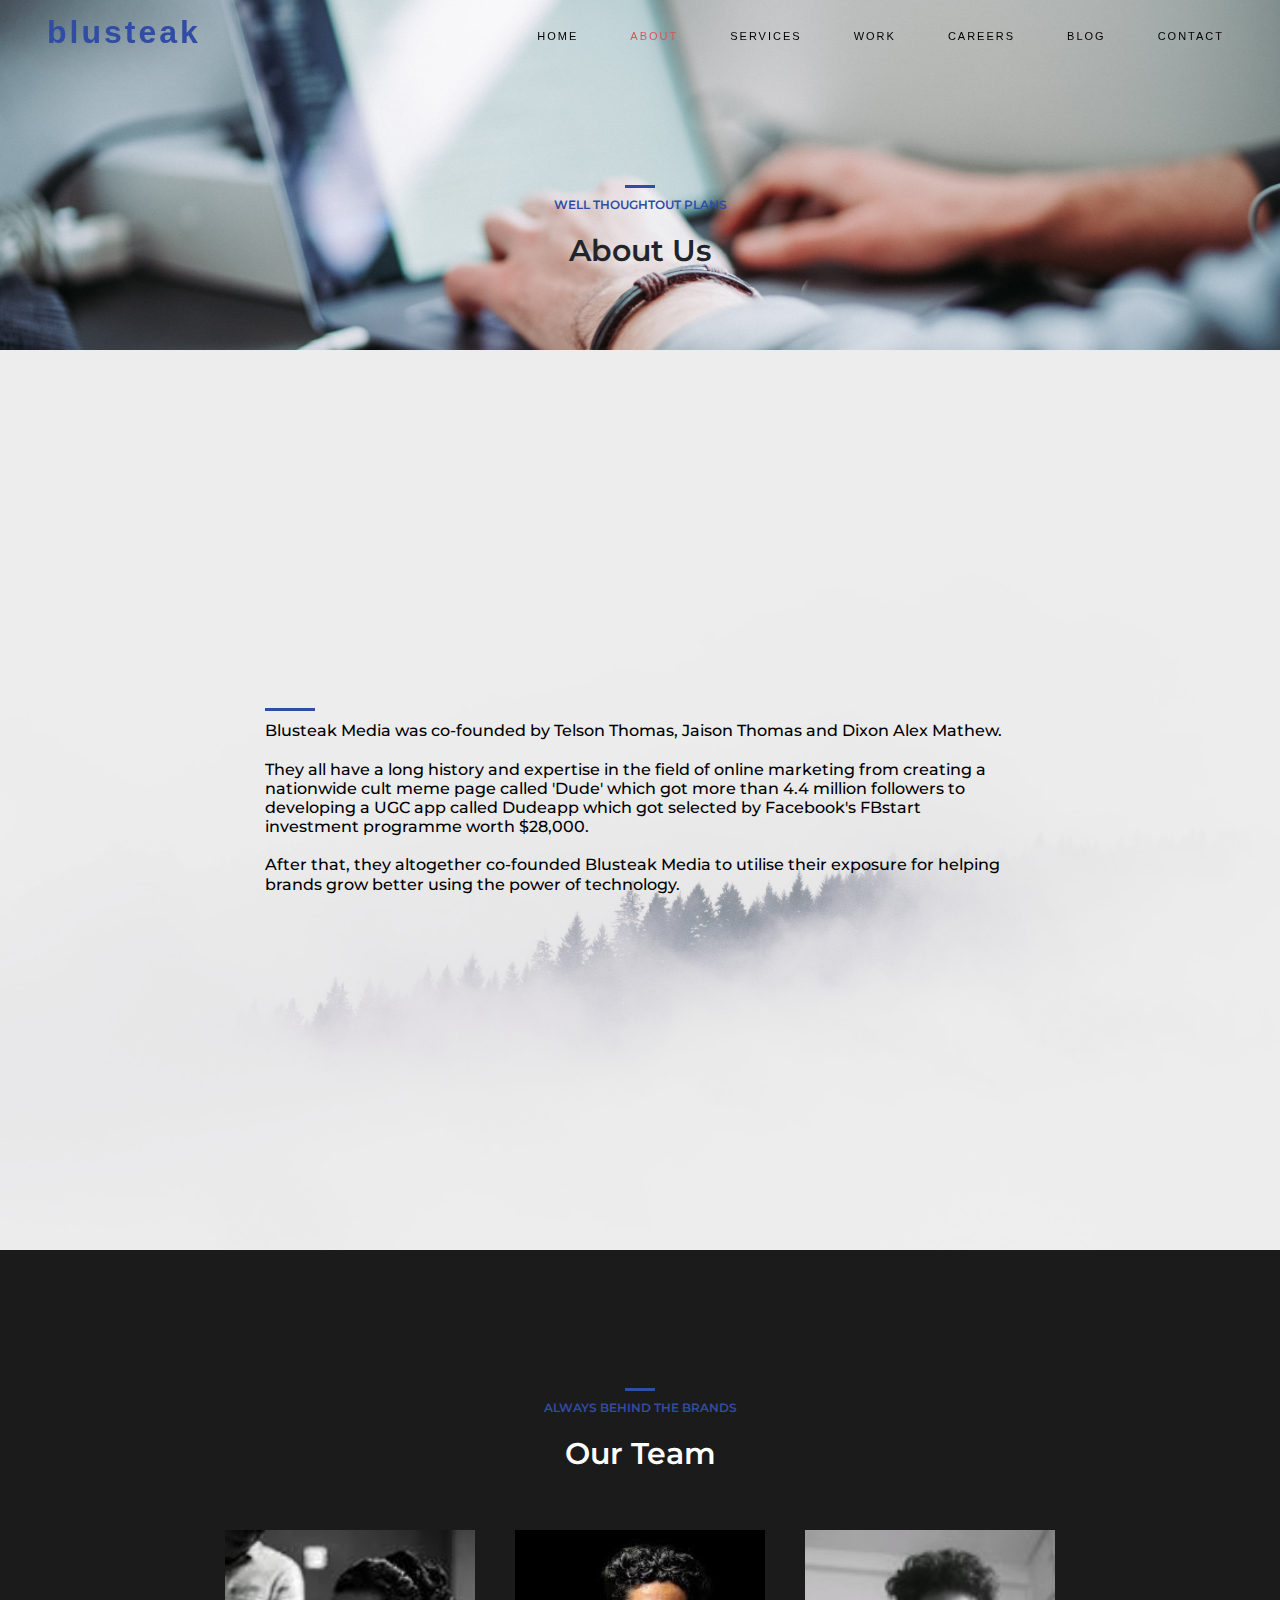
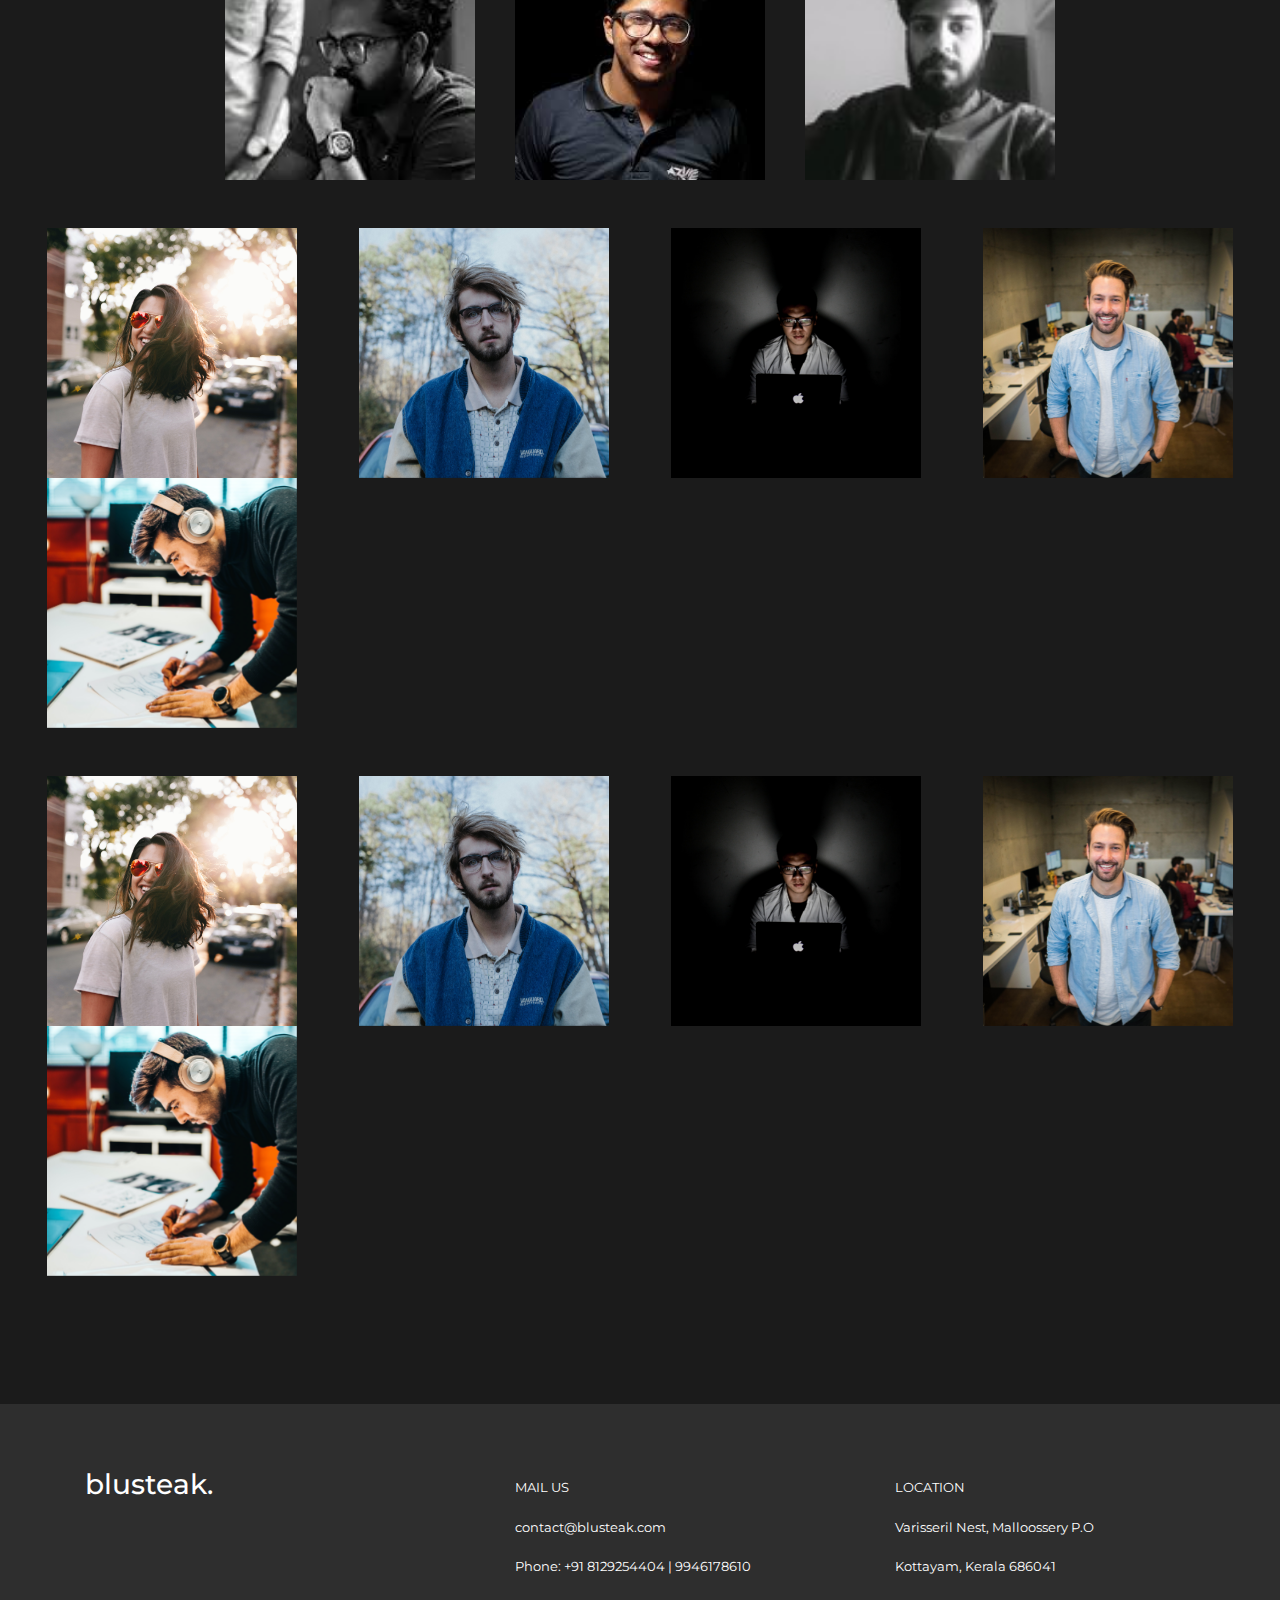
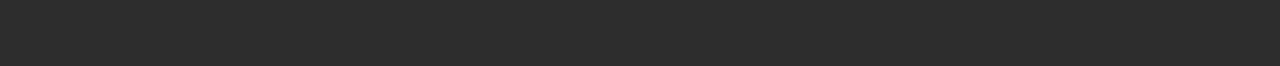
==== commit a81723ef: "fifth_2 commit" ====
--- a/pages/about.html
+++ b/pages/about.html
@@ -30,7 +30,7 @@
 
                   <div class="container-fluid">
             
-                    <a href="#" class="navbar-brand text-uppercase brandName"><h2>blusteak</h2></a>
+                    <a href="../index.html" class="navbar-brand text-uppercase brandName"><h2>blusteak</h2></a>
             
                     <button class="navbar-toggler nav-button" type="button" data-toggle="collapse" data-target="#myNavbar">
                       <div class="line1 ham"></div>
@@ -49,16 +49,16 @@
                           <a class="nav-link m-2 menu-item nav-active active" href="#"> ABOUT </a>
                         </li>
                         <li class="nav-item">
-                          <a class="nav-link m-2 menu-item" href="#"> PEOPLE </a>
+                          <a class="nav-link m-2 menu-item" href="./services.html"> SERVICES </a>
+                        </li>
+                        <li class="nav-item">
+                          <a class="nav-link m-2 menu-item" href="./work.html"> WORK </a>
+                        </li>
+                        <li class="nav-item">
+                          <a class="nav-link m-2 menu-item" href="https://skilora.com/company/blusteak-media-pvt-limited" target="_blank"> CAREERS </a>
                         </li>
                         <li class="nav-item">
                           <a class="nav-link m-2 menu-item" href="#"> BLOG </a>
-                        </li>
-                        <li class="nav-item">
-                          <a class="nav-link m-2 menu-item" href="#"> SERVICES </a>
-                        </li>
-                        <li class="nav-item">
-                          <a class="nav-link m-2 menu-item" href="#"> CAREERS </a>
                         </li>
                         <li class="nav-item">
                           <a class="nav-link m-2 menu-item" href="#"> CONTACT </a>
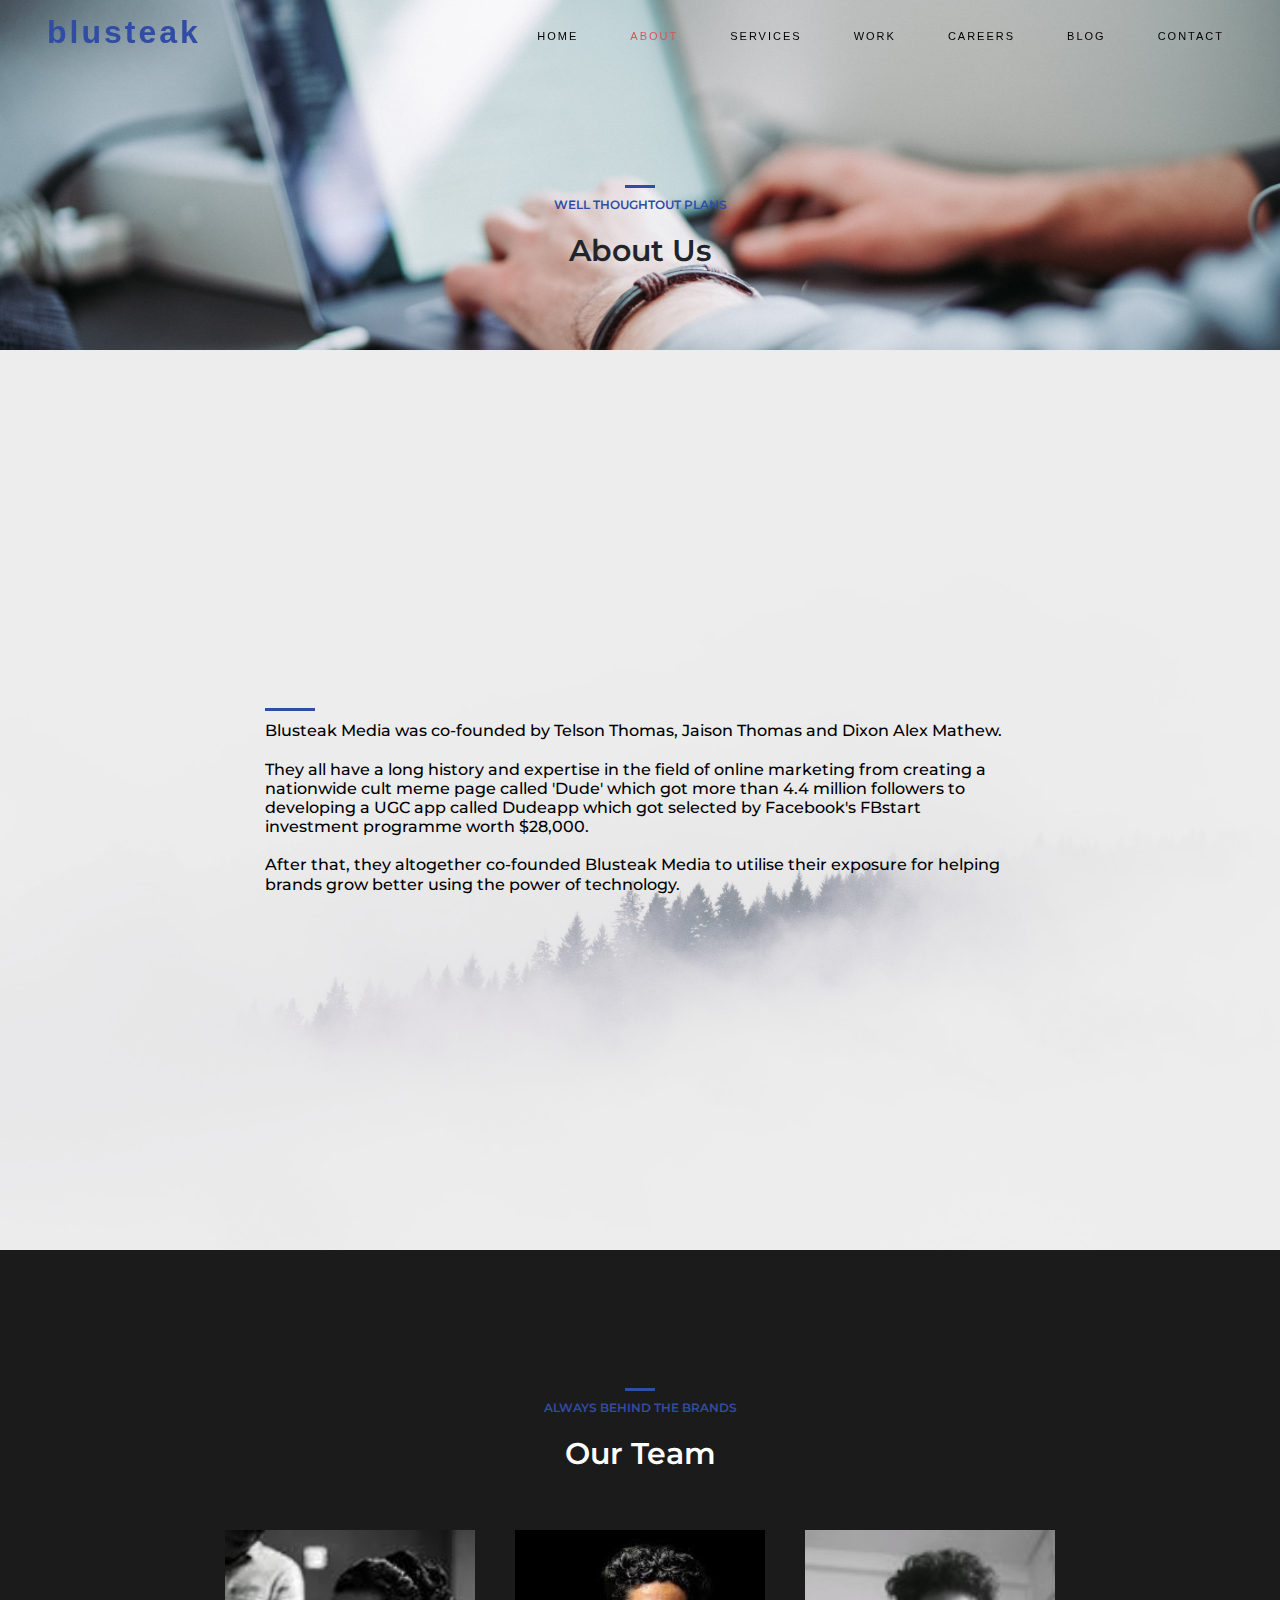
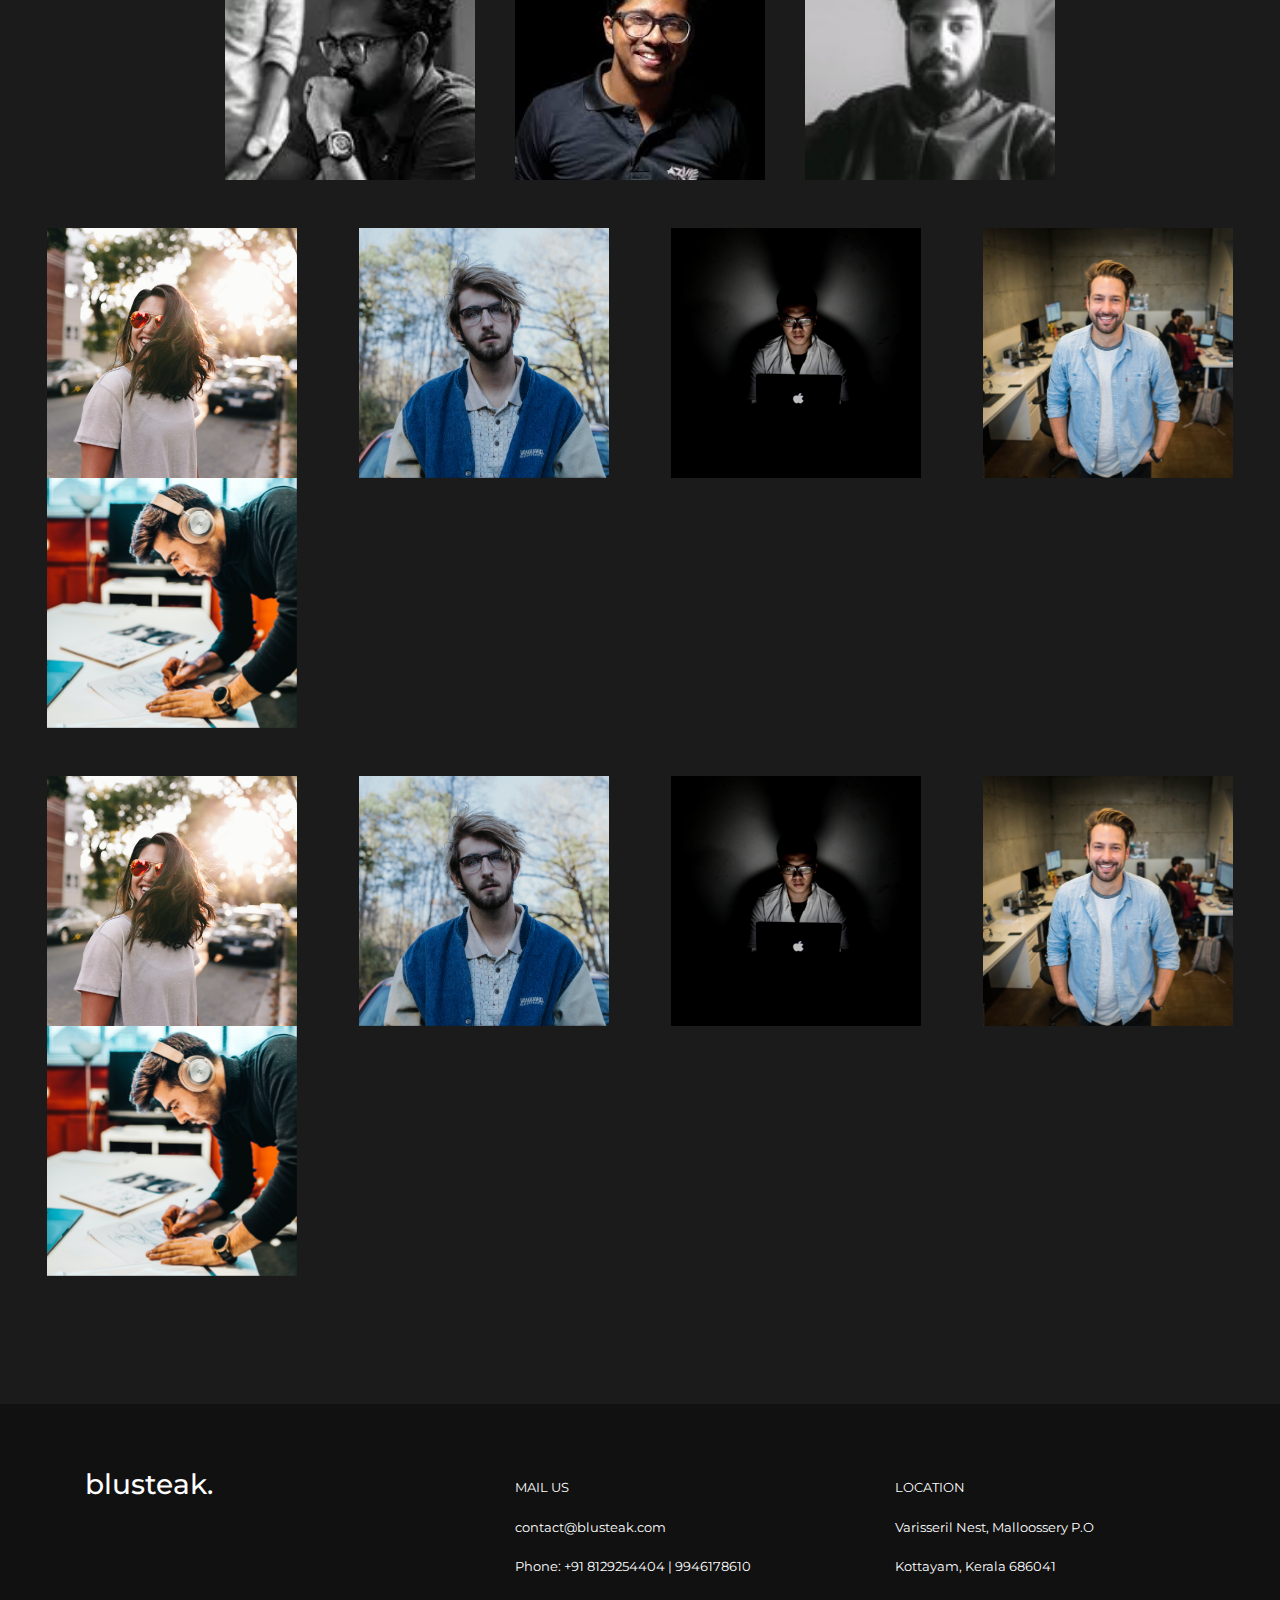
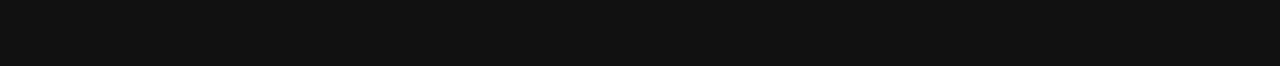
==== commit afbbd117: "sixth-2 commit" ====
--- a/pages/about.html
+++ b/pages/about.html
@@ -58,10 +58,10 @@
                           <a class="nav-link m-2 menu-item" href="https://skilora.com/company/blusteak-media-pvt-limited" target="_blank"> CAREERS </a>
                         </li>
                         <li class="nav-item">
-                          <a class="nav-link m-2 menu-item" href="#"> BLOG </a>
-                        </li>
-                        <li class="nav-item">
-                          <a class="nav-link m-2 menu-item" href="#"> CONTACT </a>
+                          <a class="nav-link m-2 menu-item" href="./blog.html"> BLOG </a>
+                        </li>
+                        <li class="nav-item">
+                          <a class="nav-link m-2 menu-item" href="./contact.html"> CONTACT </a>
                         </li>
                       </ul>
                     </div>
@@ -434,11 +434,11 @@
                       <div class="col-md-4">
                         <h3>blusteak.</h3>
                         <ul class="soIcon">
-                          <li><i class="fab fa-youtube"></i></li>
-                          <li><i class="fab fa-instagram"></i></li>
-                          <li><i class="fab fa-linkedin"></i></li>
-                          <li><i class="fab fa-facebook-square"></i></li>
-                          <li><i class="fab fa-pinterest-square"></i></li>
+                          <li><a href="https://www.youtube.com/channel/UCn192Uk8KuieMJpcU5BQe4Q" target="_blank" class=""><i class="fab fa-youtube"></i></a></li>
+                          <li><a href="https://www.instagram.com/blusteak/" target="_blank" class=""><i class="fab fa-instagram"></i></a></li>
+                          <li><a href="https://www.facebook.com/blusteak" target="_blank" class=""><i class="fab fa-facebook-square"></i></a></li>
+                          <li><a href="https://www.linkedin.com/company/blusteak/" target="_blank" class=""><i class="fab fa-linkedin"></i></a></li>
+                          <li><a href="https://in.pinterest.com/blusteak/" target="_blank" class=""><i class="fab fa-pinterest-square"></i></a></li>
                         </ul>
                       </div>
                       <div class="col-md-4">
--- a/css/about.css
+++ b/css/about.css
@@ -655,11 +655,11 @@
   /* footer.................................................................... */
 
   .footDiv{
-    background-color: rgba(0, 0, 0, 0.82);
+    background-color: #111111;
     padding-top: 4rem;
     padding-bottom: 4rem;
   }
-  .footDiv h3,li{
+  .footDiv h3,li,i{
     color: #fff;
   }
   .footDiv .soIcon{
@@ -675,4 +675,5 @@
   }
   .footItm li{
       font-size: 0.8rem;
+      /* font: 300 15px 'Lato', sans-serif; */
   }